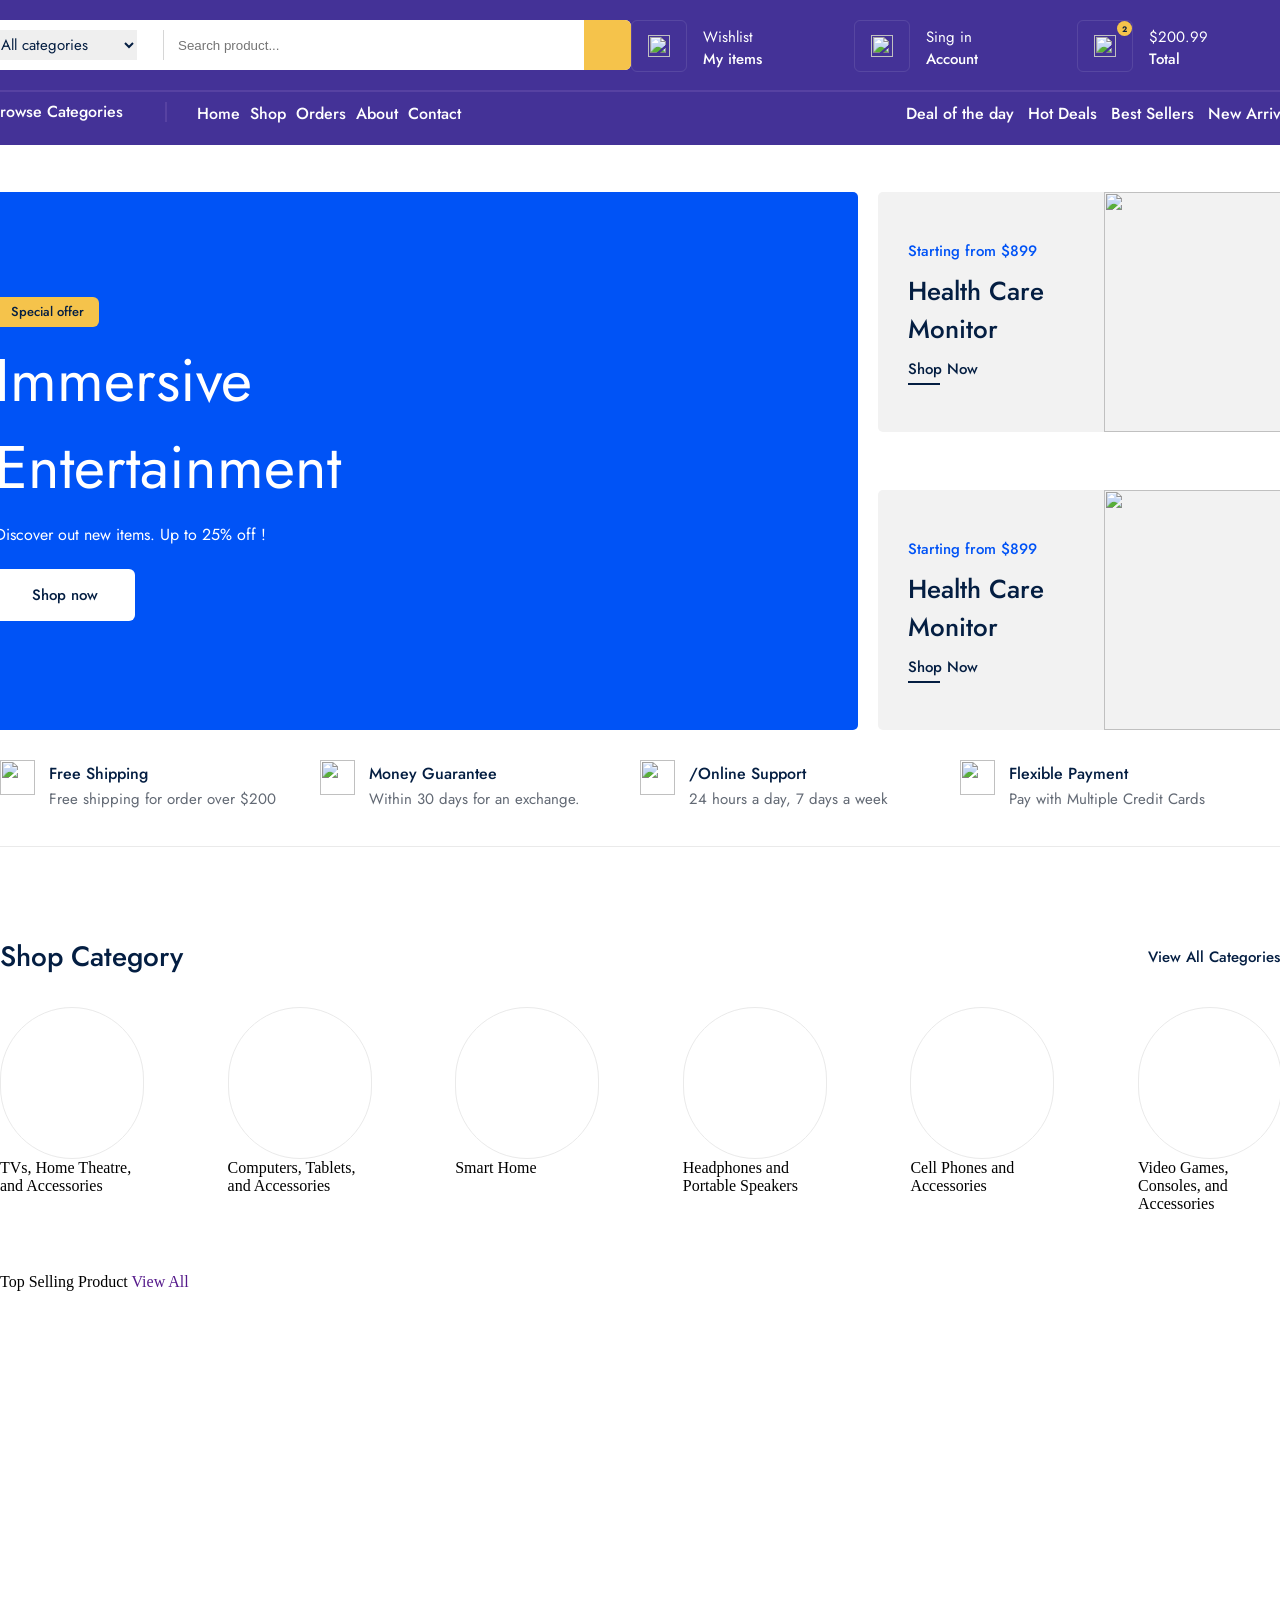
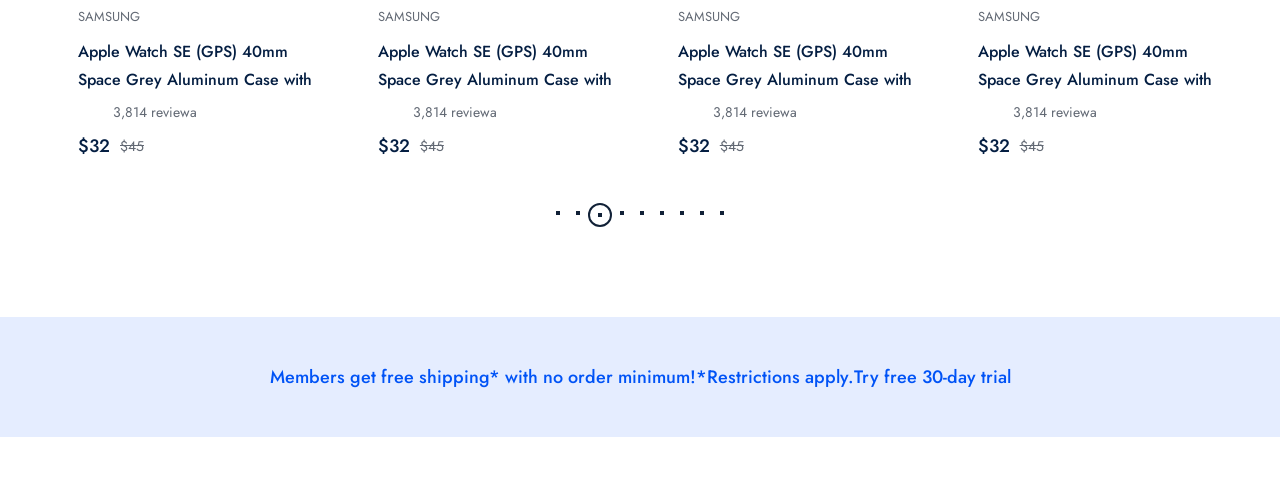
==== index.html @ d54597f8 "feat: completed adv section" ====
<!doctype html>
<html lang="en">
  <head>
    <meta charset="UTF-8" />
    <meta name="viewport" content="width=device-width, initial-scale=1.0" />
    <title>Zenmart</title>
    <link rel="preconnect" href="https://fonts.googleapis.com" />
    <link rel="preconnect" href="https://fonts.gstatic.com" crossorigin />
    <link
      href="https://fonts.googleapis.com/css2?family=Jost:ital,wght@0,100..900;1,100..900&display=swap"
      rel="stylesheet"
    />
    <link rel="stylesheet" href="./public/css/commend.css" />
    <link rel="stylesheet" href="./public/css/home.css" />
  </head>
  <body>
    <div class="navbar_frame">
      <div class="container">
        <div class="navbar_up">
          <a href="./index.html">
            <img src="./public/images/icons/logo.png" alt="" />
          </a>
          <div class="navbar_search">
            <div class="search_box">
              <div class="category_list">
                <select name="" id="">
                  <option value="all" selected>All categories</option>
                  <option value="computer">Computer</option>
                </select>
              </div>
              <input type="text" placeholder="Search product..." />
            </div>
            <div class="search_icon">
              <img src="./public/images/icons/search.svg" alt="" />
            </div>
          </div>
          <div class="nav_top_menu">
            <div class="top_menu_box">
              <div class="box_icon_box">
                <img src="./public/images/icons/heart.svg" alt="" />
              </div>
              <div class="box_info_box">
                <span>Wishlist</span>
                <strong>My items</strong>
              </div>
            </div>
          </div>
          <div class="nav_top_menu">
            <div class="top_menu_box">
              <div class="box_icon_box">
                <img src="./public/images/icons/profile.svg" alt="" />
              </div>
              <div class="box_info_box">
                <span>Sing in</span>
                <strong>Account</strong>
              </div>
            </div>
          </div>
          <div class="nav_top_menu">
            <div class="top_menu_box">
              <div class="box_icon_box">
                <div class="backet_count">2</div>
                <img src="./public/images/icons/shopping-cart.svg" alt="" />
              </div>
              <div class="box_info_box">
                <span>$200.99</span>
                <strong>Total</strong>
              </div>
            </div>
          </div>
        </div>
        <div class="navbar_down">
          <div class="navbar_down_menu_box">
            <div class="browse_box">
              <img src="./public/images/icons/browse.svg" alt="" />
              <span>Browse Categories</span>
            </div>
            <div class="navbar_route_menu">
              <a href="">Home</a>
              <a href="">Shop</a>
              <a href="">Orders</a>
              <a href="">About</a>
              <a href="">Contact</a>
            </div>

            <div class="sorting_menu">
              <span>Deal of the day</span>
              <span>Hot Deals</span>
              <span>Best Sellers</span>
              <span>New Arrivals</span>
            </div>
          </div>
        </div>
      </div>
    </div>
    <div class="home_page">
      <div class="header_frame">
        <div class="container">
          <div class="header_left">
            <div class="header_content">
              <div>Special offer</div>
              <span>Immersive Entertainment</span>
              <p>Discover out new items. Up to 25% off !</p>
              <a href="">Shop now</a>
              <img src="public/images/icons/header_img.svg" alt="" />
            </div>
          </div>
          <div class="header_right">
            <div class="header_box">
              <div class="box_left">
                <span>Starting from $899</span>
                <p>Health Care Monitor</p>
                <a href="">Shop Now</a>
                <div class="hover_border"></div>
              </div>
              <div class="box_right">
                <img src="public/images/icons/smart_watch.svg" alt="" />
              </div>
            </div>
            <div class="header_box">
              <div class="box_left">
                <span>Starting from $899</span>
                <p>Health Care Monitor</p>
                <a href="">Shop Now</a>
                <div class="hover_border"></div>
              </div>
              <div class="box_right">
                <img src="public/images/icons/smart_watch.svg" alt="" />
              </div>
            </div>
          </div>
        </div>
      </div>
      <div class="service_frame">
        <div class="container">
          <div class="service_box">
            <img src="public/images/icons/track.svg" alt="" />
            <div class="service_content">
              <span>Free Shipping</span>
              <p>Free shipping for order over $200</p>
            </div>
          </div>
          <div class="service_box">
            <img src="public/images/icons/garantue.svg" alt="" />
            <div class="service_content">
              <span>Money Guarantee</span>
              <p>Within 30 days for an exchange.</p>
            </div>
          </div>
          <div class="service_box">
            <img src="public/images/icons/headphones.svg" alt="" />
            <div class="service_content">
              <span>/Online Support</span>
              <p>24 hours a day, 7 days a week</p>
            </div>
          </div>
          <div class="service_box">
            <img src="public/images/icons/credit-card.svg" alt="" />
            <div class="service_content">
              <span>Flexible Payment</span>
              <p>Pay with Multiple Credit Cards</p>
            </div>
          </div>
        </div>
      </div>
      <div class="shop_category_frame">
        <div class="container">
          <div class="categoty_top">
            <span>Shop Category</span>
            <a href="">View All Categories</a>
          </div>
          <div class="categoty_wrapper">
            <div class="category_box">
              <div class="category_image_box">
                <img src="public/images/category/tv.png" alt="" />
              </div>
              <span>TVs, Home Theatre, and Accessories</span>
            </div>
            <div class="category_box">
              <div class="category_image_box">
                <img src="public/images/category/computer.png" alt="" />
              </div>
              <span>Computers, Tablets, and Accessories</span>
            </div>
            <div class="category_box">
              <div class="category_image_box">
                <img src="public/images/category/smart.png" alt="" />
              </div>
              <span>Smart Home</span>
            </div>
            <div class="category_box">
              <div class="category_image_box">
                <img src="public/images/category/headphone.png" alt="" />
              </div>
              <span>Headphones and Portable Speakers</span>
            </div>
            <div class="category_box">
              <div class="category_image_box">
                <img src="public/images/category/phone.png" alt="" />
              </div>
              <span>Cell Phones and Accessories</span>
            </div>
            <div class="category_box">
              <div class="category_image_box">
                <img src="public/images/category/game.png" alt="" />
              </div>
              <span>Video Games, Consoles, and Accessories</span>
            </div>
          </div>
        </div>
      </div>

      <!-- selling product frame -->

      <div class="selling_product_frame">
        <div class="container">
          <div class="category_top">
            <span>Top Selling Product </span>
            <a href="">View All</a>
          </div>
          <div class="product_wrapper">
            <div class="next_prev_box">
              <img src="./public/images/icons/next.svg" alt="" />
            </div>
            <div class="product_boxes">
              <div class="product_box">
                <a href="">
                  <div
                    class="product_image_box"
                    style="
                      background-image: url(./public/images/products/watch.png);
                      background-size: cover;
                    "
                  >
                    <div class="hover_box">
                      <button>Add to cart</button>
                    </div>
                  </div>
                </a>
                <div class="product_content_box">
                  <span class="product_title">Samsung</span>
                  <a href="">
                    <p class="product_desc">
                      Apple Watch SE (GPS) 40mm Space Grey Aluminum Case with
                    </p>
                  </a>
                  <div class="review_box">
                    <img src="./public/images/icons/review.svg" alt="" />
                    <img src="./public/images/icons/review.svg" alt="" />
                    <img src="./public/images/icons/review.svg" alt="" />
                    <img src="./public/images/icons/review.svg" alt="" />
                    <img src="./public/images/icons/review.svg" alt="" />
                    <span>3,814 reviewa</span>
                  </div>
                  <div class="price_box">
                    <strong>$32</strong>
                    <span>$45</span>
                  </div>
                </div>
              </div>
              <div class="product_box">
                <a href="">
                  <div
                    class="product_image_box"
                    style="
                      background-image: url(./public/images/products/watch.png);
                      background-size: cover;
                    "
                  >
                    <div class="hover_box">
                      <button>Add to cart</button>
                    </div>
                  </div>
                </a>
                <div class="product_content_box">
                  <span class="product_title">Samsung</span>
                  <a href="">
                    <p class="product_desc">
                      Apple Watch SE (GPS) 40mm Space Grey Aluminum Case with
                    </p>
                  </a>
                  <div class="review_box">
                    <img src="./public/images/icons/review.svg" alt="" />
                    <img src="./public/images/icons/review.svg" alt="" />
                    <img src="./public/images/icons/review.svg" alt="" />
                    <img src="./public/images/icons/review.svg" alt="" />
                    <img src="./public/images/icons/review.svg" alt="" />
                    <span>3,814 reviewa</span>
                  </div>
                  <div class="price_box">
                    <strong>$32</strong>
                    <span>$45</span>
                  </div>
                </div>
              </div>
              <div class="product_box">
                <a href="">
                  <div
                    class="product_image_box"
                    style="
                      background-image: url(./public/images/products/watch.png);
                      background-size: cover;
                    "
                  >
                    <div class="hover_box">
                      <button>Add to cart</button>
                    </div>
                  </div>
                </a>
                <div class="product_content_box">
                  <span class="product_title">Samsung</span>
                  <a href="">
                    <p class="product_desc">
                      Apple Watch SE (GPS) 40mm Space Grey Aluminum Case with
                    </p>
                  </a>
                  <div class="review_box">
                    <img src="./public/images/icons/review.svg" alt="" />
                    <img src="./public/images/icons/review.svg" alt="" />
                    <img src="./public/images/icons/review.svg" alt="" />
                    <img src="./public/images/icons/review.svg" alt="" />
                    <img src="./public/images/icons/review.svg" alt="" />
                    <span>3,814 reviewa</span>
                  </div>
                  <div class="price_box">
                    <strong>$32</strong>
                    <span>$45</span>
                  </div>
                </div>
              </div>
              <div class="product_box">
                <a href="">
                  <div
                    class="product_image_box"
                    style="
                      background-image: url(./public/images/products/watch.png);
                      background-size: cover;
                    "
                  >
                    <div class="hover_box">
                      <button>Add to cart</button>
                    </div>
                  </div>
                </a>
                <div class="product_content_box">
                  <span class="product_title">Samsung</span>
                  <a href="">
                    <p class="product_desc">
                      Apple Watch SE (GPS) 40mm Space Grey Aluminum Case with
                    </p>
                  </a>
                  <div class="review_box">
                    <img src="./public/images/icons/review.svg" alt="" />
                    <img src="./public/images/icons/review.svg" alt="" />
                    <img src="./public/images/icons/review.svg" alt="" />
                    <img src="./public/images/icons/review.svg" alt="" />
                    <img src="./public/images/icons/review.svg" alt="" />
                    <span>3,814 reviewa</span>
                  </div>
                  <div class="price_box">
                    <strong>$32</strong>
                    <span>$45</span>
                  </div>
                </div>
              </div>
              <div class="next_prev_box">
                <img
                  src="./public/images/icons/next.svg"
                  style="transform: scaleX(-1)"
                  alt=""
                />
              </div>
            </div>
          </div>
          <div class="pagination_box">
            <div class="pagination_main">
              <img src="./public/images/icons/arrow-prev_next.svg" alt="" />
              <div class="pagination_dot">
                <div class="dot">
                  <div></div>
                </div>
                <div class="dot">
                  <div></div>
                </div>
                <div class="dot active">
                  <div></div>
                </div>
                <div class="dot">
                  <div></div>
                </div>
                <div class="dot">
                  <div></div>
                </div>
                <div class="dot">
                  <div></div>
                </div>
                <div class="dot">
                  <div></div>
                </div>
                <div class="dot">
                  <div></div>
                </div>
                <div class="dot">
                  <div></div>
                </div>
              </div>
              <img
                src="./public/images/icons/arrow-prev_next.svg"
                style="transform: scaleX(-1)"
                alt=""
              />
            </div>
          </div>
        </div>
      </div>
      <div class="adv_frame">
        Members get free shipping* with no order minimum!*Restrictions apply.Try
        free 30-day trial
      </div>
    </div>
  </body>
</html>
---- public/css/commend.css ----
html,
body {
  margin: 0;
  padding: 0;
}

a {
  text-decoration: none;
}

p {
  margin: 0;
}

.container {
  position: relative;
  width: 1320px;
  height: auto;
  display: flex;
}

/* Navbar uchun css */

.navbar_frame {
  position: relative;
  display: flex;
  flex-direction: row;
  justify-content: center;
  width: 100%;
  height: 145px;
  background-color: rgba(68, 50, 151, 1);
  cursor: pointer;
}

.navbar_frame .container {
  /* position: relative; */
  padding: 20px 0 14px;
  /* width: 1320px;
  height: auto; */
  flex-direction: column;
}

.navbar_frame .container .navbar_up {
  width: 100%;
  height: 50px;
  display: flex;
  flex-direction: row;
  justify-content: space-between;
}

.navbar_frame .navbar_up .navbar_search {
  width: 651px;
  height: 50px;

  display: flex;
  flex-direction: row;

  border-radius: 6px;
  background: rgba(255, 255, 255, 1);
}

.navbar_frame .navbar_search .search_box {
  padding: 10px 17px;
  display: flex;
  flex-direction: row;
  align-items: center;
}

.navbar_frame .search_box .category_list {
  width: 166px;
  height: 30px;

  border-right: 1px solid rgba(214, 214, 214, 1);
}

.navbar_frame .category_list select {
  width: 140px;
  height: 30px;

  border: none;
  outline: none;

  color: rgba(4, 30, 66, 1);

  font-family: Jost;
  font-style: Regular;
  font-size: 15px;
  font-weight: 400;
  line-height: 22px;
  letter-spacing: 0%;
}

.navbar_frame .search_box input {
  margin-left: 12px;
  width: 387px;
  height: 22px;

  border: none;
  outline: none;
}

.navbar_frame .search_icon {
  width: 50px;
  height: 50px;

  display: flex;
  justify-content: center;
  align-items: center;

  border-radius: 0px 6px 6px 0px;
  background: rgba(245, 195, 75, 1);
}

.navbar_frame .navbar_up .nav_top_menu {
  width: 416px;
  height: 50px;

  display: flex;
  flex-direction: row;
  justify-content: space-between;
}

.navbar_frame .nav_top_menu .top_menu_box {
  display: flex;
  flex-direction: row;
}

.navbar_frame .top_menu_box .box_icon_box {
  position: relative;
  width: 54px;
  height: 50px;

  display: flex;
  justify-content: center;
  align-items: center;

  border: 1px solid rgba(255, 255, 255, 0.1);
  border-radius: 6px;
}

.navbar_frame .box_icon_box img {
  width: 22px;
  height: 22px;
}

.navbar_frame .top_menu_box .box_info_box {
  margin-left: 16px;
  display: flex;
  flex-direction: column;
  justify-content: flex-end;
}

.navbar_frame .box_info_box span {
  color: rgba(255, 255, 255, 1);

  font-family: Jost;
  font-style: Regular;
  font-size: 15px;
  font-weight: 400;
  line-height: 22px;
  letter-spacing: 0%;
  text-align: left;
}

.navbar_frame .box_info_box strong {
  color: rgba(255, 255, 255, 1);

  font-family: Jost;
  font-style: Regular;
  font-size: 15px;
  font-weight: 500;
  line-height: 22px;
  letter-spacing: 0%;
  text-align: left;
}

.navbar_frame .box_icon_box .backet_count {
  position: absolute;
  top: 0;
  right: 0;

  width: 15px;
  height: 15px;

  display: flex;
  justify-content: center;
  align-items: center;
  border-radius: 50%;
  background: rgba(245, 195, 75, 1);

  color: rgba(11, 30, 64, 1);

  font-family: Jost;
  font-style: Bold;
  font-size: 8px;
  font-weight: 700;
  line-height: 10px;
  letter-spacing: 0%;
  text-align: left;
}

.navbar_frame .container .navbar_down {
  border-top: 2px solid #5742a2;
  margin-top: 20px;
}

.navbar_frame .navbar_down .navbar_down_menu_box {
  margin-top: 10px;
  height: 20px;

  display: flex;
  flex-direction: row;
  justify-content: space-between;
}

.navbar_frame .navbar_down .browse_box {
  width: 185px;
  display: flex;
  flex-direction: row;
  align-items: center;

  border-right: solid 2px #5742a2;
}

.navbar_frame .browse img {
  width: 20px;
  height: 18px;
}

.navbar_frame .browse_box span {
  margin-left: 10px;

  color: rgba(255, 255, 255, 1);

  font-family: Jost;
  font-style: Medium;
  font-size: 16px;
  font-weight: 500;
  line-height: 28px;
  letter-spacing: 0%;
  text-align: left;
}

.navbar_frame .navbar_down_menu_box .navbar_route_menu {
  width: 670px;
  display: flex;
  flex-direction: row;
}

.navbar_frame .navbar_route_menu a {
  margin-right: 10px;
  font-family: Jost;
  font-style: Medium;
  font-size: 16px;
  font-weight: 500;

  text-align: left;
  color: white;
}

.navbar_frame .navbar_route_menu a:hover {
  color: #f5c34b;
}

.navbar_frame .sorting_menu span {
  margin-left: 10px;
  color: rgba(255, 255, 255, 1);

  font-family: Jost;
  font-style: Medium;
  font-size: 16px;
  font-weight: 500;
}
---- public/css/home.css ----
.home_page {
  display: flex;
  flex-direction: column;
  padding-bottom: 60px;
}

/* PAGINATION PART */

.container .pagination_box {
  margin-top: 30px;
  width: 100%;
  height: auto;

  display: flex;
  flex-direction: row;
  justify-content: center;
}

.container .pagination_box .pagination_main {
  width: auto;
  height: 24px;

  display: flex;
  flex-direction: row;
  align-items: center;
}
.container .pagination_main .pagination_dot {
  margin: 0 20px;
  display: flex;
  flex-direction: row;
}

.pagination_main img {
  cursor: pointer;
}

.container .pagination_dot .dot {
  width: 20px;
  height: 20px;

  display: flex;
  align-items: center;
  justify-content: center;
  border-radius: 50%;
}

.container .pagination_dot .dot.active {
  border: 2px solid rgba(17, 33, 55, 1);
}

.container .pagination_dot .dot div {
  width: 4px;
  height: 4px;

  background: rgba(17, 33, 55, 1);
}

.container .categoty_top {
  width: 100%;
  height: auto;

  display: flex;
  flex-direction: row;
  justify-content: space-between;
  align-items: center;
}

.container .categoty_top span {
  color: rgba(4, 30, 66, 1);

  font-family: Jost;
  font-style: Medium;
  font-size: 28px;
  font-weight: 500;
  line-height: 40px;
  text-transform: capitalize;
}

.container .categoty_top a {
  color: rgba(4, 30, 66, 1);

  font-family: Jost;
  font-style: Medium;
  font-size: 15px;
  font-weight: 500;
  line-height: 22px;
  text-transform: capitalize;
}

.container .categoty_top a:hover {
  border-bottom: 1px solid black;
}

.header_frame {
  position: relative;
  margin-top: 47px;
  width: 100%;
  height: auto;

  display: flex;
  justify-content: center;
}
.header_frame .container {
  display: flex;
  flex-direction: row;
}

.header_frame .container .header_left {
  position: relative;
  width: 875px;
  height: 508px;
  padding: 15px;

  border-radius: 5px;

  background-color: #0053f6;
  background-image: url("../images/icons/header_bg.svg");
}

.header_frame .header_left .header_content {
  margin-top: 90px;
  display: flex;
  flex-direction: column;
}

.header_frame .header_content div {
  width: 104px;
  height: 30px;
  display: flex;
  justify-content: center;
  align-items: center;

  background: #f5c34b;
  border-radius: 6px;

  color: rgba(4, 30, 66, 1);
  font-family: Jost;
  font-style: normal;
  font-size: 13px;
  font-weight: 500;
  line-height: 22px;
}

.header_frame .header_content span {
  margin-top: 10px;
  width: 428px;

  color: rgba(255, 255, 255, 1);
  font-family: Jost;
  font-style: normal;
  font-size: 60px;
  font-weight: 400;
  line-height: 87px;
}

.header_frame .header_content p {
  margin-top: 10px;

  color: rgba(255, 255, 255, 1);

  font-family: Jost;
  font-style: normal;
  font-size: 16px;
  font-weight: 400;
  line-height: 28px;
}

.header_frame .header_content a {
  margin-top: 20px;
  width: 140px;
  height: 52px;

  display: flex;
  justify-content: center;
  align-items: center;

  border-radius: 6px;
  background: rgba(255, 255, 255, 1);

  color: rgba(4, 30, 66, 1);

  font-family: Jost;
  font-style: Medium;
  font-size: 15px;
  font-weight: 500;
  line-height: 22px;
}

.header_frame .header_content img {
  position: absolute;
  right: 10px;
}

.header_frame .container .header_right {
  position: relative;
  margin-left: 20px;
  display: flex;
  flex-direction: column;
  justify-content: space-between;
}

.header_frame .header_right .header_box {
  width: 422px;
  height: 240px;

  border-radius: 5px;

  display: flex;
  flex-direction: row;
  background: #f2f2f2;
}

.header_frame .header_right .box_left {
  margin-left: 30px;
  width: 50%;

  display: flex;
  flex-direction: column;
  justify-content: center;
}
.header_frame .box_left span {
  color: rgba(0, 83, 246, 1);

  font-family: Jost;
  font-style: Medium;
  font-size: 15px;
  font-weight: 500;
  line-height: 22px;
}
.header_frame .box_left p {
  margin: 10px 0;
  color: rgba(4, 30, 66, 1);

  font-family: Jost;
  font-style: Medium;
  font-size: 26px;
  font-weight: 500;
  line-height: 38px;
}

.header_frame .box_left a {
  color: rgba(4, 30, 66, 1);

  font-family: Jost;
  font-style: Medium;
  font-size: 15px;
  font-weight: 500;
  line-height: 22px;
}

.header_frame .box_left .hover_border {
  width: 32px;
  height: 2px;
  margin-top: 3px;
  background: #041e42;
}
.header_frame .header_box .box_right {
  width: 50%;
}

.header_frame .box_right img {
  width: 100%;
  height: 100%;
}
/* Service frame */
.home_page .service_frame {
  position: relative;
  margin-top: 30px;
  width: 100%;
  height: auto;

  display: flex;
  justify-content: center;
}

.service_frame .container {
  flex-direction: row;
}

.service_frame .container .service_box {
  width: 25%;
  height: 86px;

  display: flex;
  flex-direction: row;

  border-bottom: 1px solid #eaeaea;
}

.service_frame .service_box img {
  width: 35px;
  height: 35px;
}

.service_frame .service_box .service_content {
  margin-left: 14px;
  display: flex;
  flex-direction: column;
}
.service_frame .service_content span {
  color: rgba(4, 30, 66, 1);

  font-family: Jost;
  font-style: Medium;
  font-size: 16px;
  font-weight: 500;
  line-height: 28px;
}
.service_frame .service_content p {
  color: rgba(98, 105, 116, 1);

  font-family: Jost;
  font-style: Regular;
  font-size: 15px;
  font-weight: 400;
  line-height: 22px;
}

/* shop category */
.shop_category_frame {
  position: relative;
  margin-top: 90px;
  width: 100%;
  height: auto;

  display: flex;
  justify-content: center;
}

.shop_category_frame .container {
  flex-direction: column;
}

.shop_category_frame .container .categoty_wrapper {
  margin-top: 30px;
  width: 100%;
  height: auto;

  display: flex;
  flex-direction: row;
  justify-content: space-between;
}

.shop_category_frame .categoty_wrapper .category_box {
  width: 142px;
  height: auto;

  display: flex;
  flex-direction: column;
  cursor: pointer;
}

.shop_category_frame .category_box .category_image_box {
  width: 100%;
  height: 150px;

  display: flex;
  align-items: center;
  justify-content: center;

  border: 1px solid rgba(234, 234, 234, 1);
  border-radius: 150px;
}

.shop_category_frame .category_box .span {
  margin-top: 15px;
  color: rgba(4, 30, 66, 1);

  font-family: Jost;
  font-style: Medium;
  font-size: 16px;
  font-weight: 500;
  line-height: 28px;
  text-align: center;
}
/* SELLING PRODUCT */

.selling_product_frame {
  position: relative;
  margin-top: 60px;
  width: 100%;
  height: auto;

  display: flex;
  flex-direction: row;
  justify-content: center;
}

.selling_product_frame .container {
  flex-direction: column;
}

.selling_product_frame .container .product_wrapper {
  position: relative;
  margin-top: 30px;
  width: 100%;
  height: auto;

  display: flex;
  justify-content: space-between;
  flex-direction: row;
}

.selling_product_frame .product_wrapper .next_prev_box {
  width: 25px;
}

.selling_product_frame .next_prev_box img {
  position: absolute;
  top: 50%;
  cursor: pointer;
}

.selling_product_frame .product_wrapper .product_boxes {
  position: relative;
  width: 1224px;
  height: 452px;

  display: flex;
  flex-direction: row;
}

.selling_product_frame .product_boxes .product_box {
  width: 306px;
  height: 100%;

  display: flex;
  flex-direction: column;
  cursor: pointer;
}

.selling_product_frame .product_box .product_image_box {
  width: 100%;
  height: 280px;
}

.selling_product_frame .product_image_box .hover_box {
  display: none;
  width: 100%;
  height: 100%;

  flex-direction: column;
  justify-content: flex-end;
  align-items: center;
}

.selling_product_frame .hover_box button {
  width: 260px;
  height: 50px;
  margin-bottom: 10px;

  display: flex;
  align-items: center;
  justify-content: center;
  border: none;
  outline: none;
  border-radius: 6px;
  box-shadow: 0px 5px 20px 0px rgba(0, 83, 246, 0.1);
  background: rgba(0, 83, 246, 1);

  color: rgba(255, 255, 255, 1);
  font-family: Jost;
  font-style: Medium;
  font-size: 15px;
  font-weight: 500;
  line-height: 22px;
}

.selling_product_frame .product_image_box:hover .hover_box {
  display: flex;
}

.selling_product_frame .product_box .product_content_box {
  padding: 5px 22px;
  width: 100%;
  height: auto;
  box-sizing: border-box;
}

.selling_product_frame .product_content_box .product_title {
  color: rgba(98, 105, 116, 1);
  font-family: Jost;
  font-style: Regular;
  font-size: 13px;
  font-weight: 400;
  line-height: 22px;
  letter-spacing: 0%;
  text-transform: uppercase;
}

.selling_product_frame .product_content_box .product_desc {
  margin-top: 10px;
  height: 56px;
  color: rgba(4, 30, 66, 1);
  font-family: Jost;
  font-style: Medium;
  font-size: 16px;
  font-weight: 500;
  line-height: 28px;
  overflow: hidden;
}

.selling_product_frame .product_content_box .review_box {
  margin-top: 7px;
  display: flex;
  flex-direction: row;
  align-items: center;
}

.selling_product_frame .review_box img {
  margin-right: 5px;
}
.selling_product_frame .review_box span {
  margin-left: 10px;
  color: rgba(98, 105, 116, 1);
  font-family: Jost;
  font-style: Regular;
  font-size: 14px;
  font-weight: 400;
  line-height: 22px;
}

.selling_product_frame .product_content_box .price_box {
  margin-top: 10px;
  display: flex;
  flex-direction: row;
  align-items: center;
}
.selling_product_frame .price_box strong {
  color: rgba(4, 30, 66, 1);
  font-family: Jost;
  font-style: Medium;
  font-size: 18px;
  font-weight: 500;
  line-height: 26px;
}

.selling_product_frame .price_box span {
  margin-left: 10px;
  color: rgba(98, 105, 116, 1);
  font-family: Jost;
  font-style: Regular;
  font-size: 14px;
  font-weight: 400;
  line-height: 22px;

  text-decoration-line: line-through;
}

.home_page .adv_frame {
  margin-top: 90px;
  width: 100%;
  height: 120px;

  display: flex;
  align-items: center;
  justify-content: center;

  background-color: #e5edff;
  color: rgba(0, 83, 246, 1);
  font-family: Jost;
  font-style: Medium;
  font-size: 18px;
  font-weight: 500;
  line-height: 26px;
}
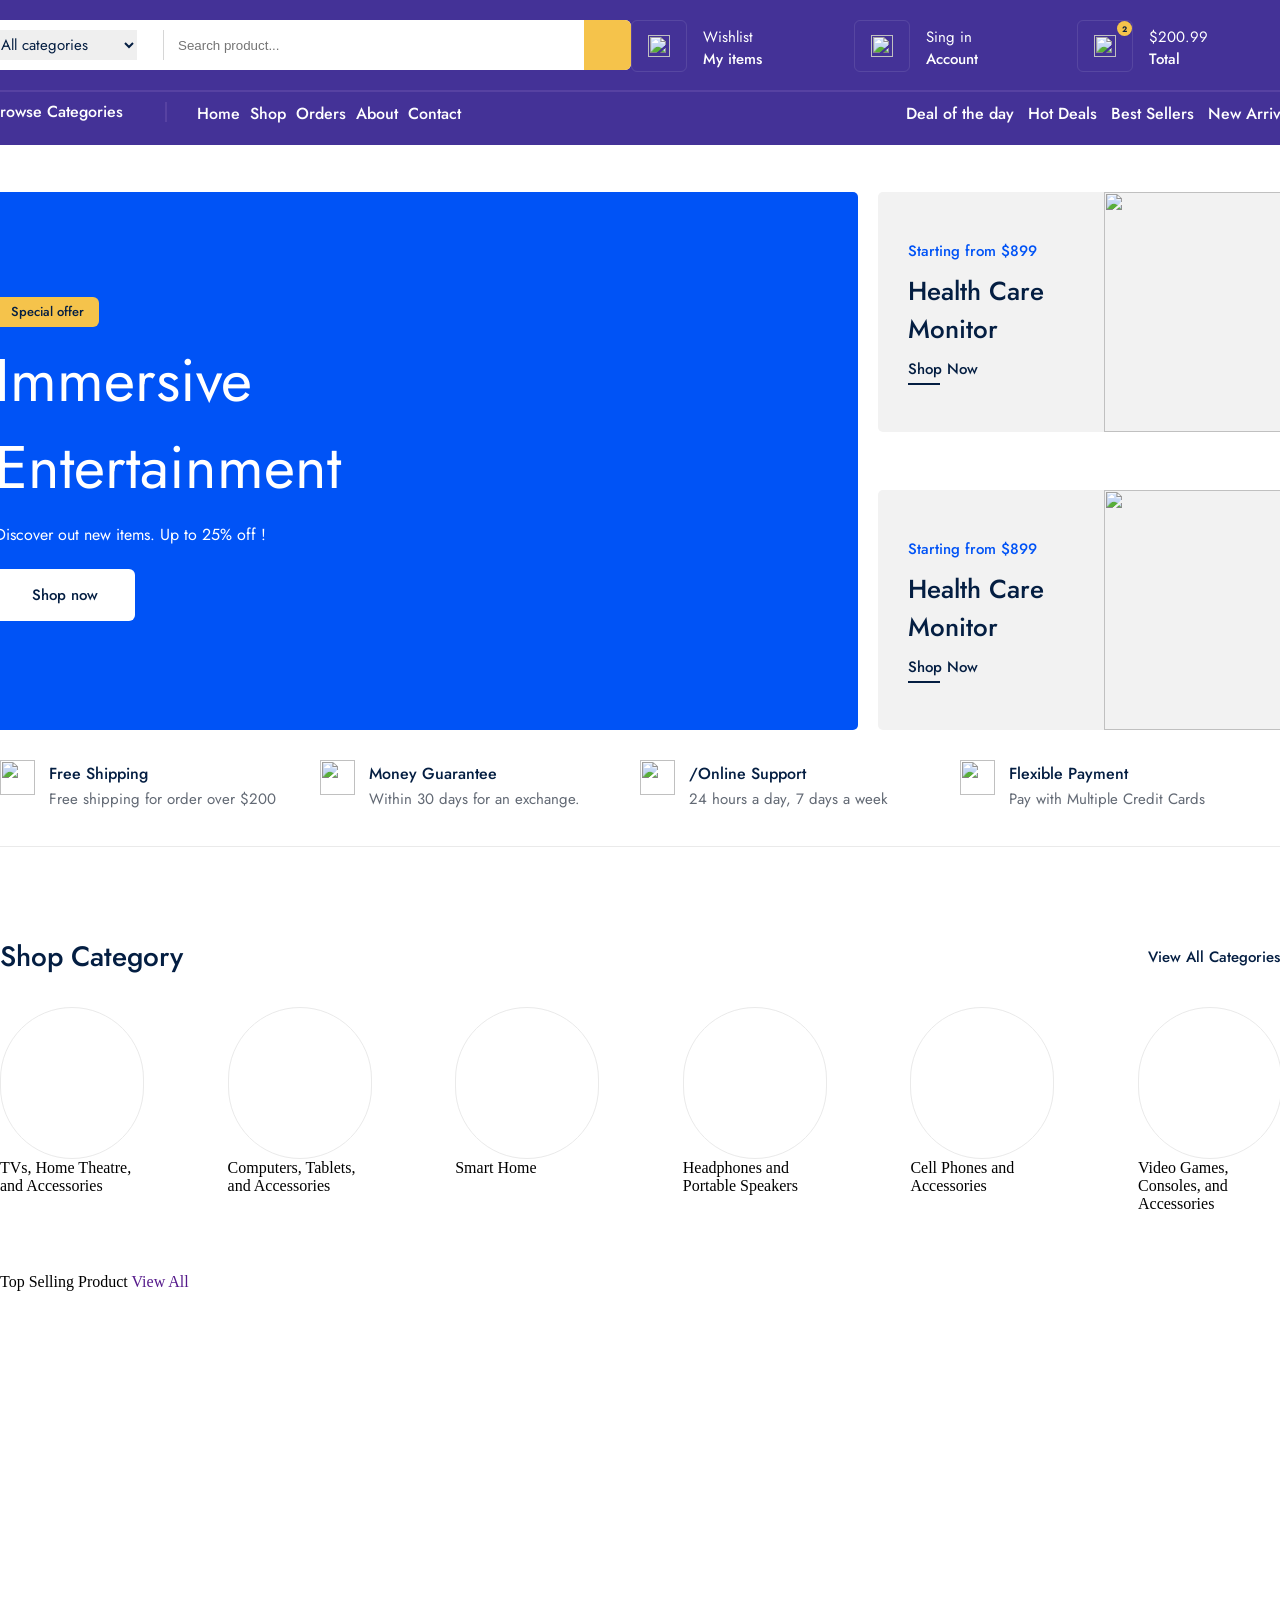
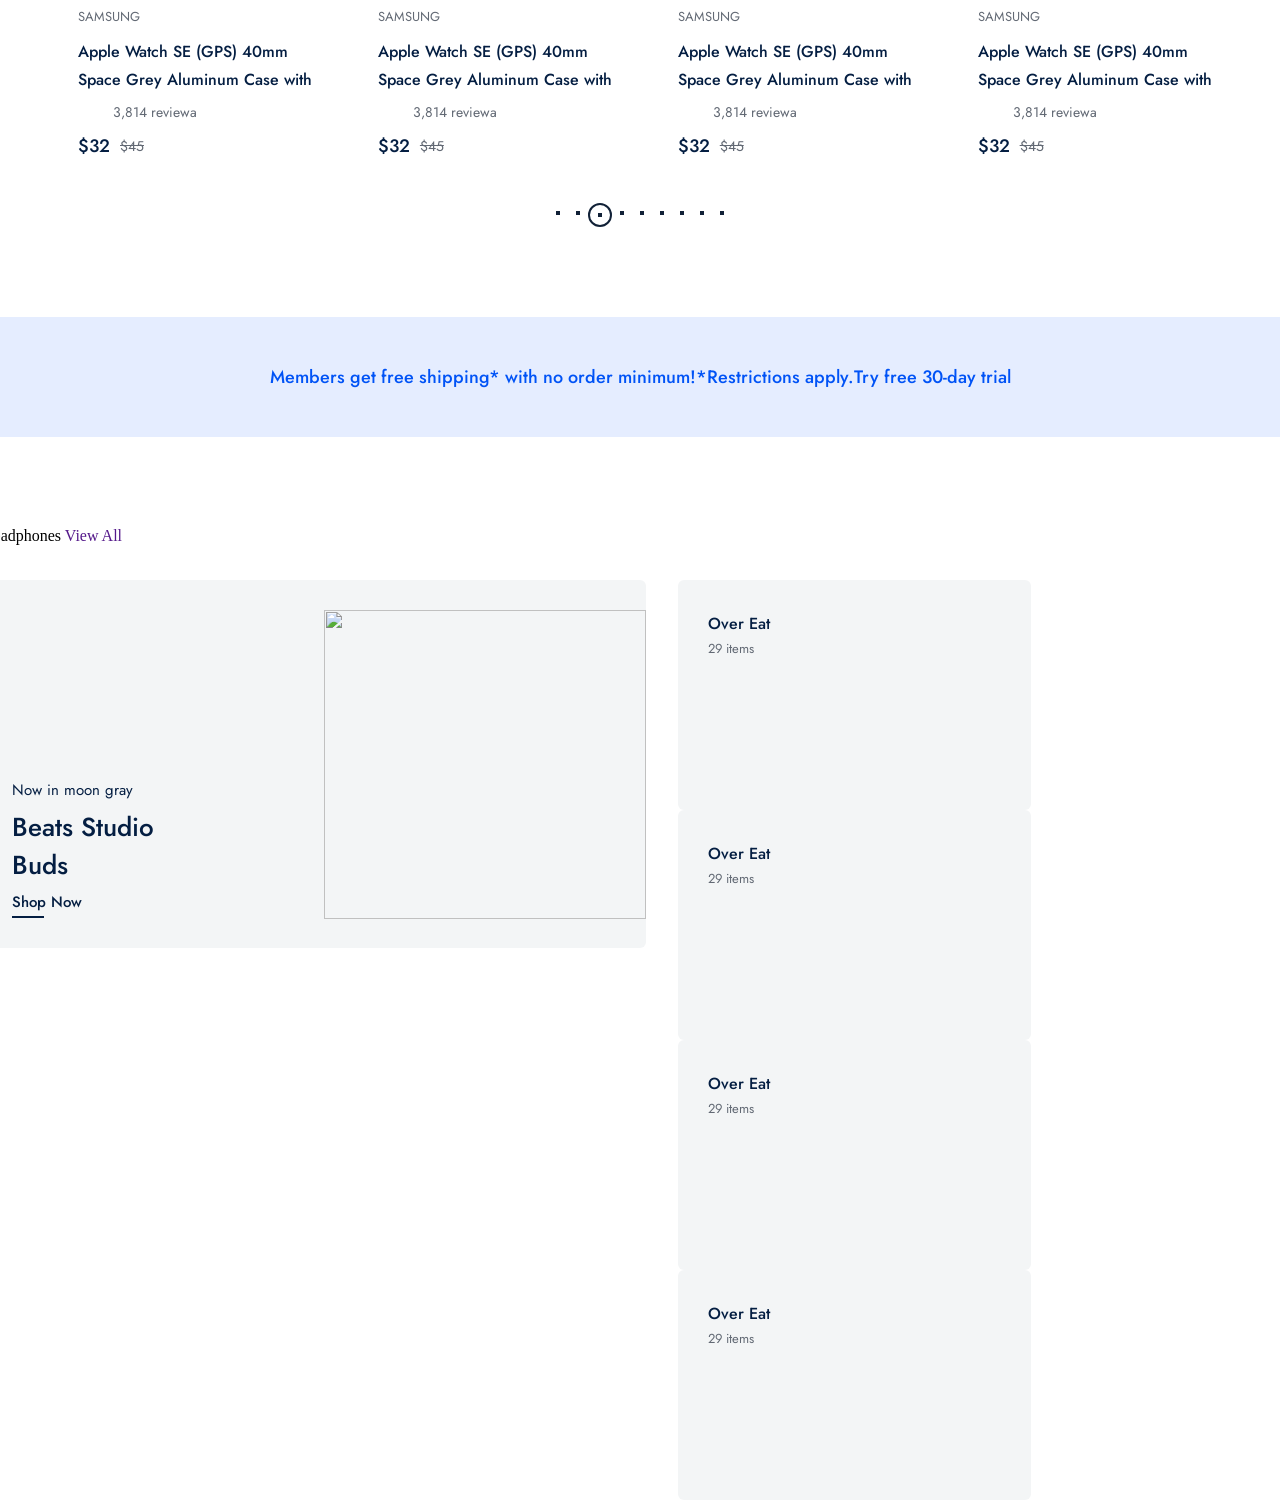
==== commit 14d02af9: "feat: comleted spec product section view" ====
--- a/index.html
+++ b/index.html
@@ -417,6 +417,55 @@
         Members get free shipping* with no order minimum!*Restrictions apply.Try
         free 30-day trial
       </div>
+      <div class="spec_product_frame">
+        <div class="container">
+          <div class="category_top">
+            <span>Headphones </span>
+            <a href="">View All</a>
+          </div>
+          <div class="spec_product_wrapper">
+            <div class="big_product_box">
+              <div class="big_product_content">
+                <span>Now in moon gray</span>
+                <p>Beats Studio Buds</p>
+                <a href="">Shop Now </a>
+                <div class="hover_border"></div>
+              </div>
+              <img src="./public/images/products/headphone_big.png" alt="" />
+            </div>
+            <div class="small_product_wrapper">
+              <div class="small_product_box">
+                <div class="small_product_content">
+                  <strong>Over Eat</strong>
+                  <span> 29 items</span>
+                </div>
+                <img src="./public/images/products/sony_headphone.png" alt="" />
+              </div>
+              <div class="small_product_box">
+                <div class="small_product_content">
+                  <strong>Over Eat</strong>
+                  <span> 29 items</span>
+                </div>
+                <img src="./public/images/products/sony_headphone.png" alt="" />
+              </div>
+              <div class="small_product_box">
+                <div class="small_product_content">
+                  <strong>Over Eat</strong>
+                  <span> 29 items</span>
+                </div>
+                <img src="./public/images/products/sony_headphone.png" alt="" />
+              </div>
+              <div class="small_product_box">
+                <div class="small_product_content">
+                  <strong>Over Eat</strong>
+                  <span> 29 items</span>
+                </div>
+                <img src="./public/images/products/sony_headphone.png" alt="" />
+              </div>
+            </div>
+          </div>
+        </div>
+      </div>
     </div>
   </body>
 </html>
--- a/public/css/home.css
+++ b/public/css/home.css
@@ -248,7 +248,7 @@
   line-height: 22px;
 }
 
-.header_frame .box_left .hover_border {
+.container .hover_border {
   width: 32px;
   height: 2px;
   margin-top: 3px;
@@ -564,3 +564,148 @@
   font-weight: 500;
   line-height: 26px;
 }
+
+/* spec product*/
+
+.home_page .spec_product_frame {
+  position: relative;
+  margin-top: 90px;
+  width: 100%;
+  height: auto;
+
+  display: flex;
+  flex-direction: row;
+  justify-content: center;
+}
+
+.spec_product_frame .container {
+  flex-direction: column;
+}
+
+.container .spec_product_wrapper {
+  margin-top: 35px;
+  position: relative;
+  width: 100%;
+  height: auto;
+
+  display: flex;
+  flex-direction: row;
+}
+
+.spec_product_wrapper .big_product_box {
+  position: relative;
+  width: 664px;
+  height: 368px;
+  padding: 30px;
+
+  display: flex;
+  flex-direction: row;
+
+  box-sizing: border-box;
+  border-radius: 6px;
+  background: rgba(243, 245, 246, 1);
+}
+
+.big_product_box .big_product_content {
+  width: 160px;
+
+  display: flex;
+  flex-direction: column;
+  justify-content: flex-end;
+}
+
+.big_product_content span {
+  color: rgba(4, 30, 66, 1);
+  font-family: Jost;
+  font-style: Regular;
+  font-size: 15px;
+  font-weight: 400;
+  line-height: 22px;
+  letter-spacing: 0%;
+  text-align: left;
+}
+.big_product_content p {
+  margin: 7px 0;
+  color: rgba(4, 30, 66, 1);
+  font-family: Jost;
+  font-style: Medium;
+  font-size: 26px;
+  font-weight: 500;
+  line-height: 38px;
+  letter-spacing: 0%;
+  text-align: left;
+}
+
+.big_product_content a {
+  color: rgba(4, 30, 66, 1);
+  font-family: Jost;
+  font-style: Medium;
+  font-size: 15px;
+  font-weight: 500;
+  line-height: 22px;
+  letter-spacing: 0%;
+}
+
+.big_product_box img {
+  position: absolute;
+  width: 322px;
+  height: 309px;
+  right: 0;
+}
+
+.spec_product_wrapper .small_product_wrapper {
+  margin-left: 32px;
+  width: 620px;
+  height: 368px;
+
+  display: flex;
+  flex-direction: row;
+  flex-wrap: wrap;
+}
+
+.small_product_wrapper .small_product_box {
+  position: relative;
+  padding: 30px;
+  width: 293px;
+  height: 170px;
+
+  display: flex;
+  flex-direction: row;
+
+  border-radius: 6px;
+  background: rgba(243, 245, 246, 1);
+}
+
+.small_product_box:nth-child(odd) {
+  margin-right: 30px;
+}
+
+.small_product_box .small_product_content {
+  /* position: relative; */
+  display: flex;
+  flex-direction: column;
+}
+
+.small_product_content strong {
+  color: rgba(4, 30, 66, 1);
+  font-family: Jost;
+  font-style: normal;
+  font-size: 16px;
+  font-weight: 500;
+  line-height: 28px;
+}
+
+.small_product_content span {
+  color: rgba(98, 105, 116, 1);
+  font-family: Jost;
+  font-style: normal;
+  font-size: 13px;
+  font-weight: 400;
+  line-height: 22px;
+}
+
+.small_product_box img {
+  position: absolute;
+  right: 30px;
+  top: 40px;
+}
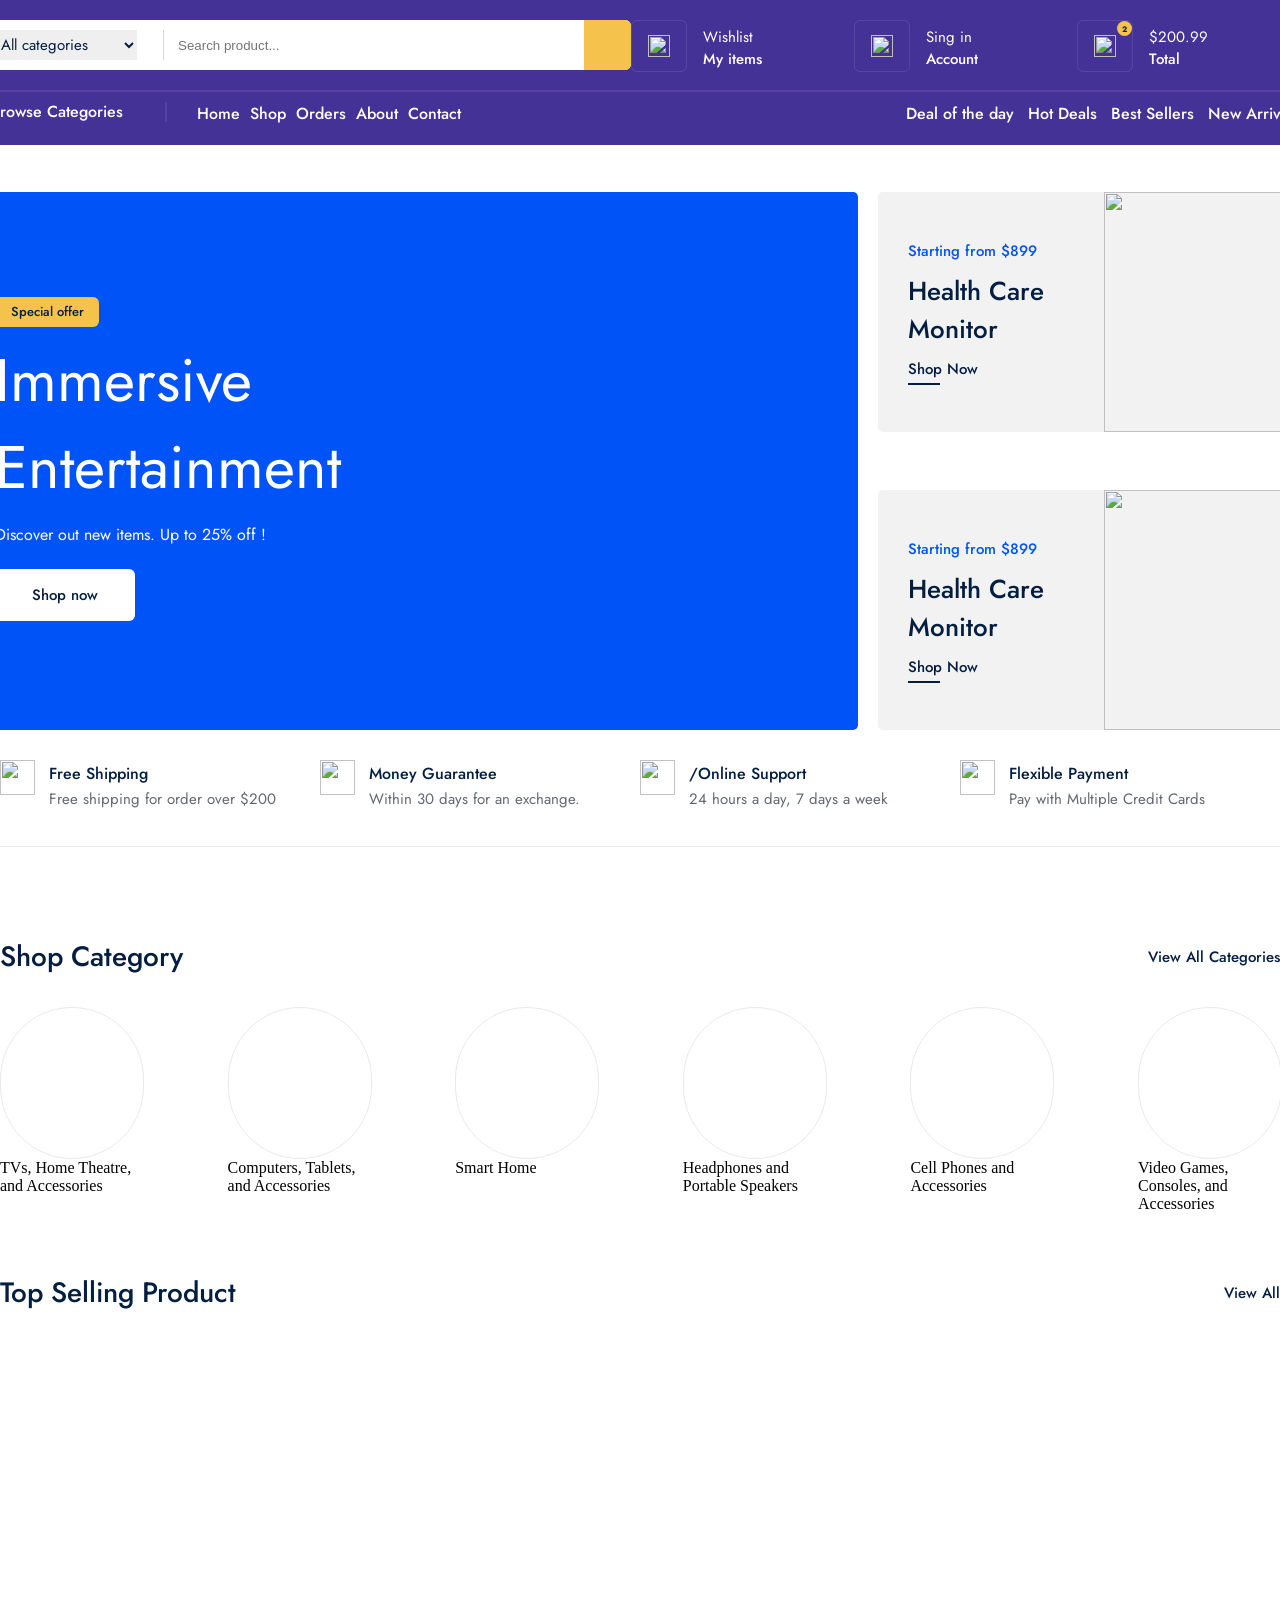
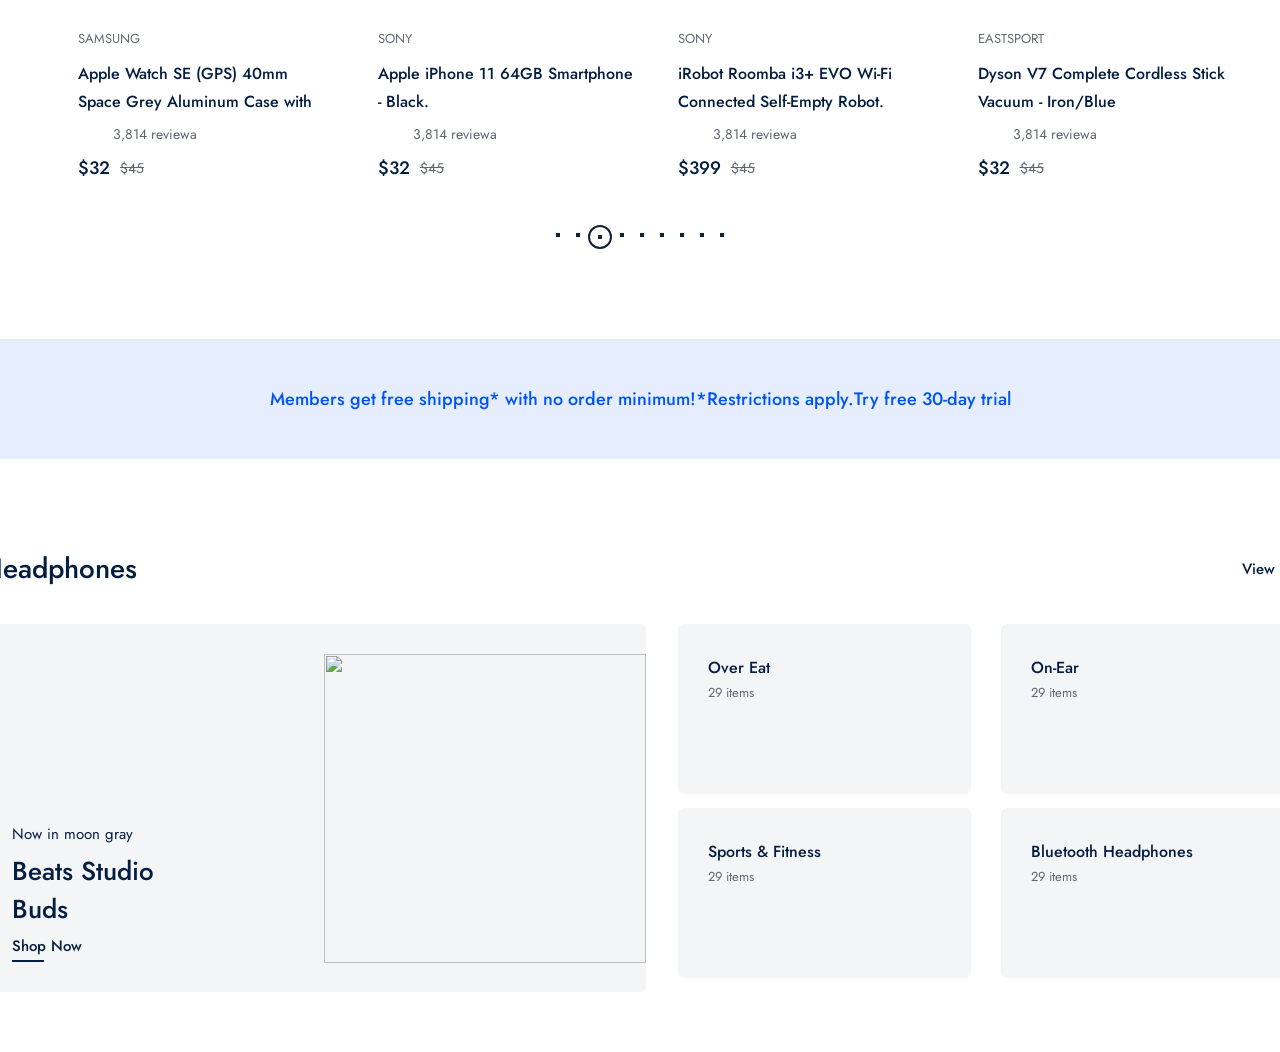
==== commit 9e82c58f: "fix: fixed special publish (failed task 06-98)" ====
--- a/index.html
+++ b/index.html
@@ -214,7 +214,7 @@
 
       <div class="selling_product_frame">
         <div class="container">
-          <div class="category_top">
+          <div class="categoty_top">
             <span>Top Selling Product </span>
             <a href="">View All</a>
           </div>
@@ -263,7 +263,7 @@
                   <div
                     class="product_image_box"
                     style="
-                      background-image: url(./public/images/products/watch.png);
+                      background-image: url(./public/images/products/phone.png);
                       background-size: cover;
                     "
                   >
@@ -273,10 +273,10 @@
                   </div>
                 </a>
                 <div class="product_content_box">
-                  <span class="product_title">Samsung</span>
+                  <span class="product_title">SONY</span>
                   <a href="">
                     <p class="product_desc">
-                      Apple Watch SE (GPS) 40mm Space Grey Aluminum Case with
+                      Apple iPhone 11 64GB Smartphone - Black.
                     </p>
                   </a>
                   <div class="review_box">
@@ -298,7 +298,7 @@
                   <div
                     class="product_image_box"
                     style="
-                      background-image: url(./public/images/products/watch.png);
+                      background-image: url(./public/images/products/iRobot.png);
                       background-size: cover;
                     "
                   >
@@ -308,10 +308,10 @@
                   </div>
                 </a>
                 <div class="product_content_box">
-                  <span class="product_title">Samsung</span>
+                  <span class="product_title">sony</span>
                   <a href="">
                     <p class="product_desc">
-                      Apple Watch SE (GPS) 40mm Space Grey Aluminum Case with
+                      iRobot Roomba i3+ EVO Wi-Fi Connected Self-Empty Robot.
                     </p>
                   </a>
                   <div class="review_box">
@@ -323,7 +323,7 @@
                     <span>3,814 reviewa</span>
                   </div>
                   <div class="price_box">
-                    <strong>$32</strong>
+                    <strong>$399</strong>
                     <span>$45</span>
                   </div>
                 </div>
@@ -333,7 +333,7 @@
                   <div
                     class="product_image_box"
                     style="
-                      background-image: url(./public/images/products/watch.png);
+                      background-image: url(./public/images/products/dyson.png);
                       background-size: cover;
                     "
                   >
@@ -343,10 +343,10 @@
                   </div>
                 </a>
                 <div class="product_content_box">
-                  <span class="product_title">Samsung</span>
+                  <span class="product_title">Eastsport</span>
                   <a href="">
                     <p class="product_desc">
-                      Apple Watch SE (GPS) 40mm Space Grey Aluminum Case with
+                      Dyson V7 Complete Cordless Stick Vacuum - Iron/Blue
                     </p>
                   </a>
                   <div class="review_box">
@@ -419,7 +419,7 @@
       </div>
       <div class="spec_product_frame">
         <div class="container">
-          <div class="category_top">
+          <div class="categoty_top">
             <span>Headphones </span>
             <a href="">View All</a>
           </div>
@@ -443,24 +443,30 @@
               </div>
               <div class="small_product_box">
                 <div class="small_product_content">
-                  <strong>Over Eat</strong>
+                  <strong>On-Ear</strong>
                   <span> 29 items</span>
                 </div>
-                <img src="./public/images/products/sony_headphone.png" alt="" />
+                <img src="./public/images/products/on-ear.png" alt="" />
               </div>
               <div class="small_product_box">
                 <div class="small_product_content">
-                  <strong>Over Eat</strong>
+                  <strong>Sports & Fitness</strong>
                   <span> 29 items</span>
                 </div>
-                <img src="./public/images/products/sony_headphone.png" alt="" />
+                <img
+                  src="./public/images/products/fitness_headphone.png"
+                  alt=""
+                />
               </div>
               <div class="small_product_box">
                 <div class="small_product_content">
-                  <strong>Over Eat</strong>
+                  <strong>Bluetooth Headphones</strong>
                   <span> 29 items</span>
                 </div>
-                <img src="./public/images/products/sony_headphone.png" alt="" />
+                <img
+                  src="./public/images/products/bluetooth_headphones.png"
+                  alt=""
+                />
               </div>
             </div>
           </div>
--- a/public/css/home.css
+++ b/public/css/home.css
@@ -672,6 +672,7 @@
   display: flex;
   flex-direction: row;
 
+  box-sizing: border-box;
   border-radius: 6px;
   background: rgba(243, 245, 246, 1);
 }
@@ -708,4 +709,5 @@
   position: absolute;
   right: 30px;
   top: 40px;
-}
+  margin-top: 20px;
+}
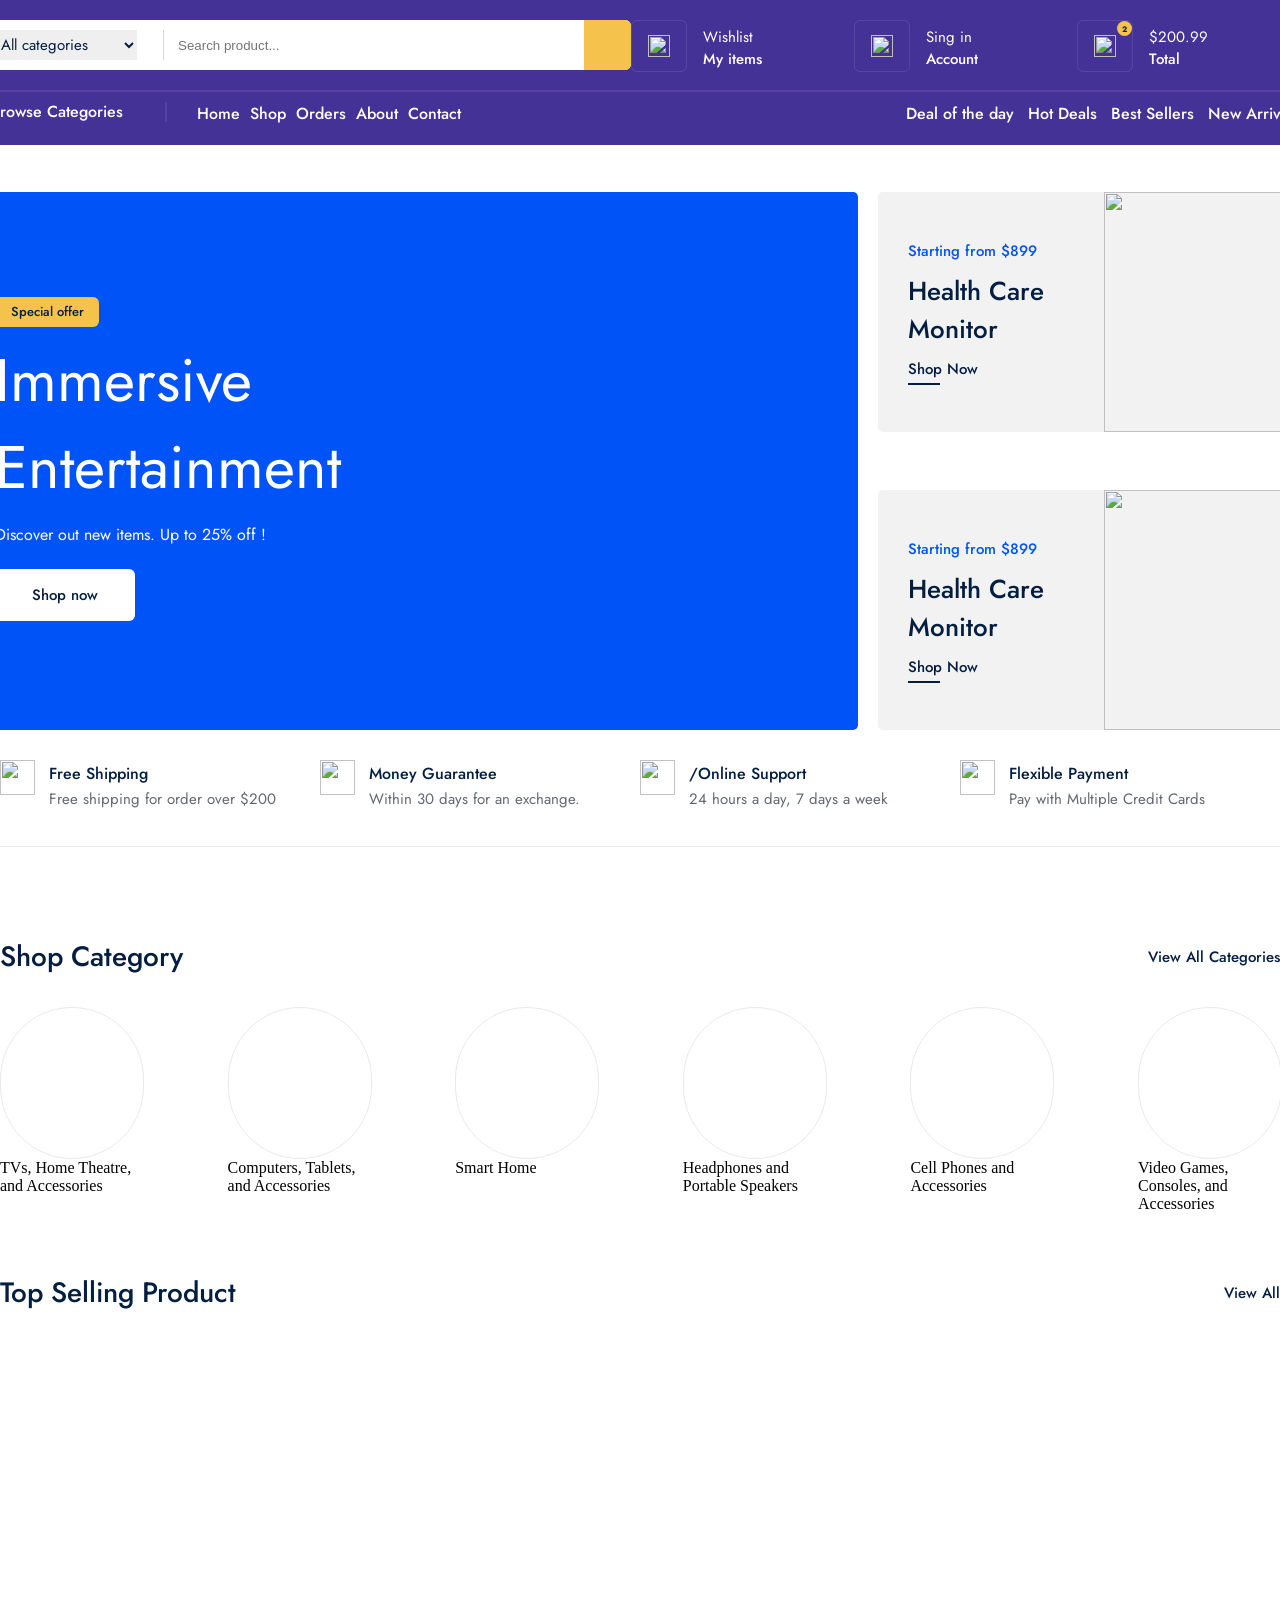
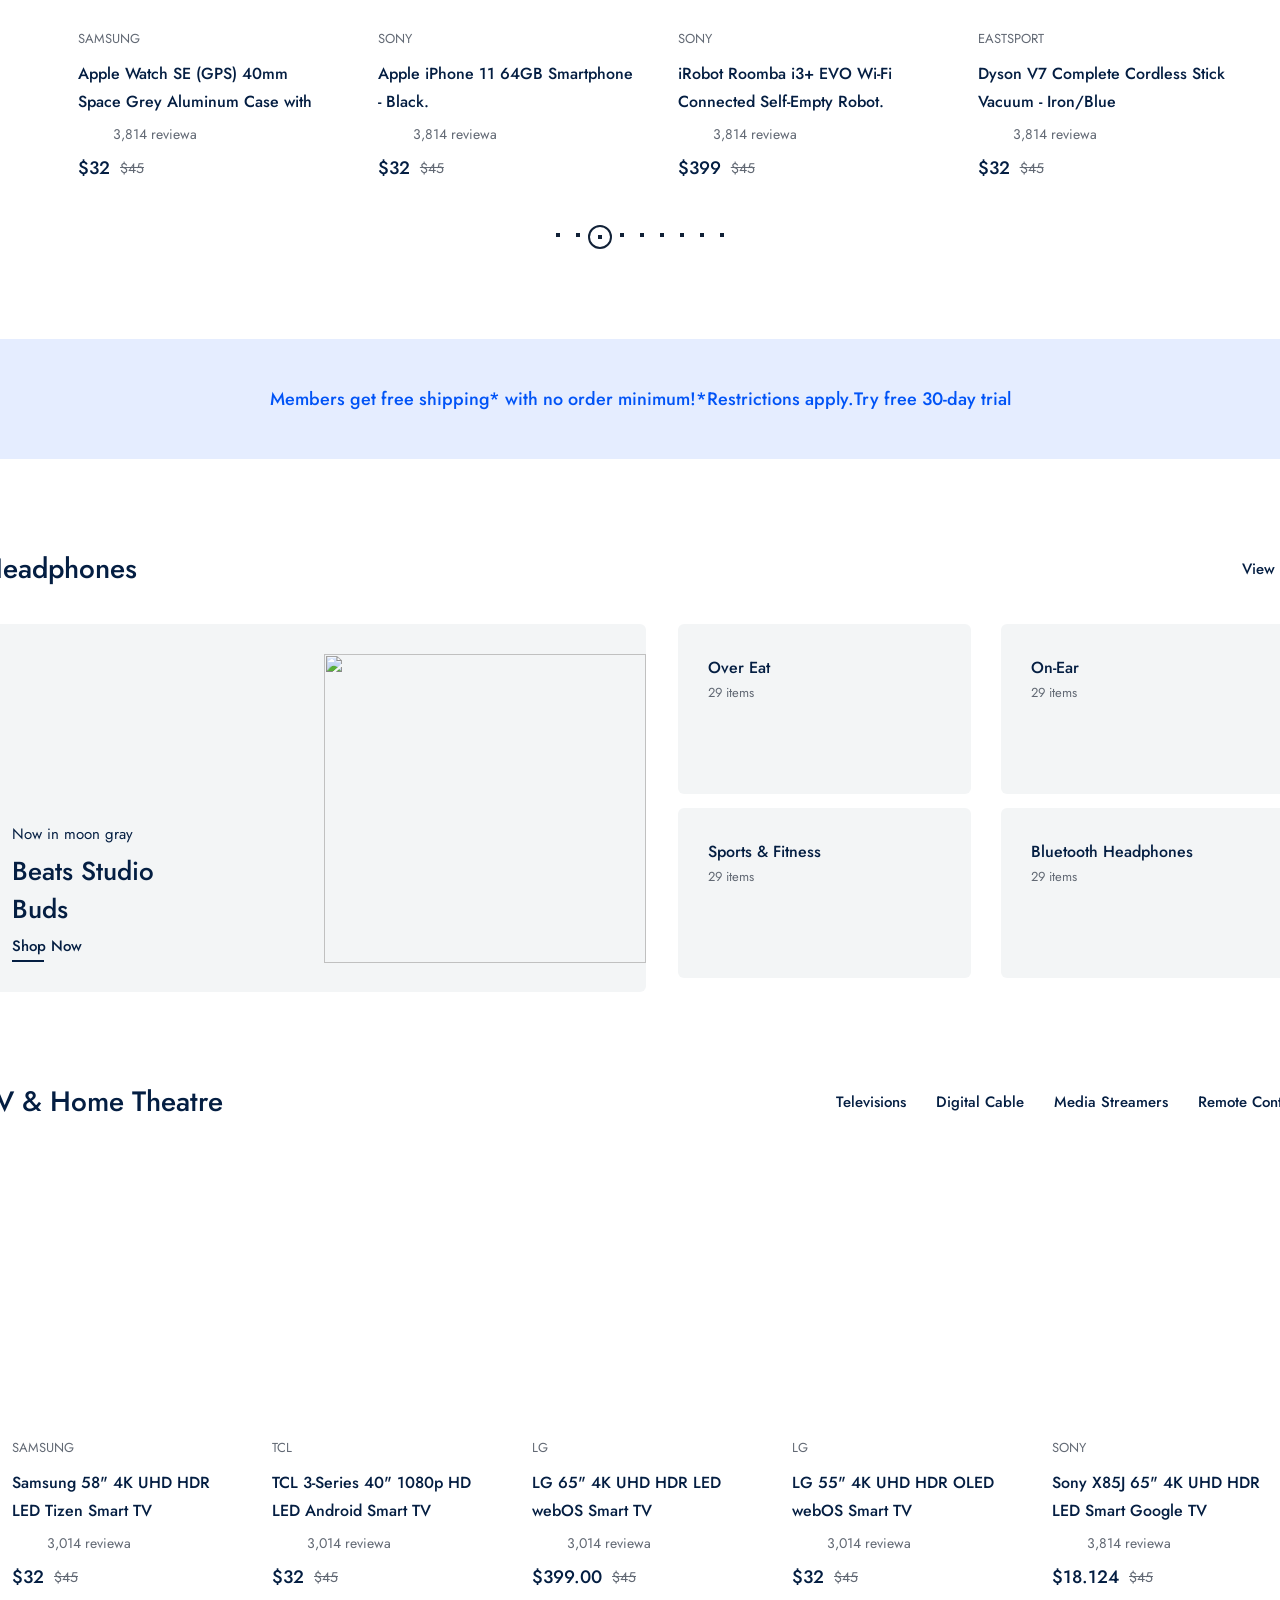
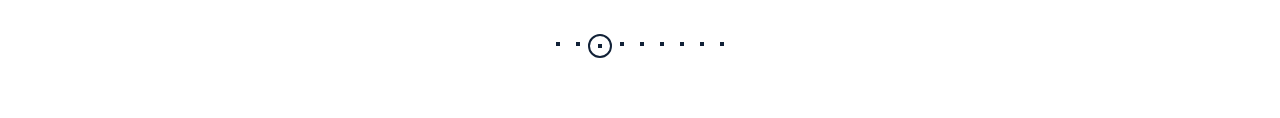
==== commit 02ad85cf: "feat: completed tv section view" ====
--- a/index.html
+++ b/index.html
@@ -472,6 +472,208 @@
           </div>
         </div>
       </div>
+      <div class="tv_home_theatre_frame">
+        <div class="container">
+          <div class="categoty_top">
+            <span>TV & Home Theatre</span>
+            <div class="for_a_tag">
+              <a href="">Televisions</a>
+              <a href="">Digital Cable</a>
+              <a href="">Media Streamers</a>
+              <a href="">Remote Control</a>
+            </div>
+          </div>
+          <div class="tv_wrapper">
+            <div class="next_prev_box">
+              <img src="./public/images/icons/next.svg" alt="" />
+            </div>
+            <div class="tv_product_boxes">
+              <div class="tv_product_box">
+                <div class="product_img">
+                  <a href="">
+                    <img src="./public/images/products/samsung_tv.png" alt="" />
+                  </a>
+                </div>
+                <div class="product_content_box">
+                  <span class="product_title">Samsung</span>
+                  <a href="">
+                    <p class="product_desc">
+                      Samsung 58" 4K UHD HDR LED Tizen Smart TV
+                    </p>
+                  </a>
+                  <div class="review_box">
+                    <img src="./public/images/icons/review.svg" alt="" />
+                    <img src="./public/images/icons/review.svg" alt="" />
+                    <img src="./public/images/icons/review.svg" alt="" />
+                    <img src="./public/images/icons/review.svg" alt="" />
+                    <img src="./public/images/icons/review.svg" alt="" />
+                    <span>3,014 reviewa</span>
+                  </div>
+                  <div class="price_box">
+                    <strong>$32</strong>
+                    <span>$45</span>
+                  </div>
+                </div>
+              </div>
+              <div class="tv_product_box">
+                <div class="product_img">
+                  <a href="">
+                    <img src="./public/images/products/tcl.png" alt="" />
+                  </a>
+                </div>
+                <div class="product_content_box">
+                  <span class="product_title">TCL</span>
+                  <a href="">
+                    <p class="product_desc">
+                      TCL 3-Series 40" 1080p HD LED Android Smart TV (40S334-CA)
+                    </p>
+                  </a>
+                  <div class="review_box">
+                    <img src="./public/images/icons/review.svg" alt="" />
+                    <img src="./public/images/icons/review.svg" alt="" />
+                    <img src="./public/images/icons/review.svg" alt="" />
+                    <img src="./public/images/icons/review.svg" alt="" />
+                    <img src="./public/images/icons/review.svg" alt="" />
+                    <span>3,014 reviewa</span>
+                  </div>
+                  <div class="price_box">
+                    <strong>$32</strong>
+                    <span>$45</span>
+                  </div>
+                </div>
+              </div>
+              <div class="tv_product_box">
+                <div class="product_img">
+                  <a href="">
+                    <img src="./public/images/products/LG-UHD.png" alt="" />
+                  </a>
+                </div>
+                <div class="product_content_box">
+                  <span class="product_title">LG</span>
+                  <a href="">
+                    <p class="product_desc">
+                      LG 65" 4K UHD HDR LED webOS Smart TV
+                    </p>
+                  </a>
+                  <div class="review_box">
+                    <img src="./public/images/icons/review.svg" alt="" />
+                    <img src="./public/images/icons/review.svg" alt="" />
+                    <img src="./public/images/icons/review.svg" alt="" />
+                    <img src="./public/images/icons/review.svg" alt="" />
+                    <img src="./public/images/icons/review.svg" alt="" />
+                    <span>3,014 reviewa</span>
+                  </div>
+                  <div class="price_box">
+                    <strong>$399.00</strong>
+                    <span>$45</span>
+                  </div>
+                </div>
+              </div>
+              <div class="tv_product_box">
+                <div class="product_img">
+                  <a href="">
+                    <img src="./public/images/products/LG-OLED.png" alt="" />
+                  </a>
+                </div>
+                <div class="product_content_box">
+                  <span class="product_title">LG</span>
+                  <a href="">
+                    <p class="product_desc">
+                      LG 55" 4K UHD HDR OLED webOS Smart TV
+                    </p>
+                  </a>
+                  <div class="review_box">
+                    <img src="./public/images/icons/review.svg" alt="" />
+                    <img src="./public/images/icons/review.svg" alt="" />
+                    <img src="./public/images/icons/review.svg" alt="" />
+                    <img src="./public/images/icons/review.svg" alt="" />
+                    <img src="./public/images/icons/review.svg" alt="" />
+                    <span>3,014 reviewa</span>
+                  </div>
+                  <div class="price_box">
+                    <strong>$32</strong>
+                    <span>$45</span>
+                  </div>
+                </div>
+              </div>
+              <div class="tv_product_box">
+                <div class="product_img">
+                  <a href="">
+                    <img src="./public/images/products/SONY-TV.png" alt="" />
+                  </a>
+                </div>
+                <div class="product_content_box">
+                  <span class="product_title">SONY</span>
+                  <a href="">
+                    <p class="product_desc">
+                      Sony X85J 65" 4K UHD HDR LED Smart Google TV (KD65X85J)
+                    </p>
+                  </a>
+                  <div class="review_box">
+                    <img src="./public/images/icons/review.svg" alt="" />
+                    <img src="./public/images/icons/review.svg" alt="" />
+                    <img src="./public/images/icons/review.svg" alt="" />
+                    <img src="./public/images/icons/review.svg" alt="" />
+                    <img src="./public/images/icons/review.svg" alt="" />
+                    <span>3,814 reviewa</span>
+                  </div>
+                  <div class="price_box">
+                    <strong>$18.124</strong>
+                    <span>$45</span>
+                  </div>
+                </div>
+              </div>
+            </div>
+
+            <div class="next_prev_box">
+              <img
+                src="./public/images/icons/next.svg"
+                style="transform: scaleX(-1)"
+                alt=""
+              />
+            </div>
+          </div>
+          <div class="pagination_box">
+            <div class="pagination_main">
+              <img src="./public/images/icons/arrow-prev_next.svg" alt="" />
+              <div class="pagination_dot">
+                <div class="dot">
+                  <div></div>
+                </div>
+                <div class="dot">
+                  <div></div>
+                </div>
+                <div class="dot active">
+                  <div></div>
+                </div>
+                <div class="dot">
+                  <div></div>
+                </div>
+                <div class="dot">
+                  <div></div>
+                </div>
+                <div class="dot">
+                  <div></div>
+                </div>
+                <div class="dot">
+                  <div></div>
+                </div>
+                <div class="dot">
+                  <div></div>
+                </div>
+                <div class="dot">
+                  <div></div>
+                </div>
+              </div>
+              <img
+                src="./public/images/icons/arrow-prev_next.svg"
+                style="transform: scaleX(-1)"
+                alt=""
+              />
+            </div>
+          </div>
+        </div>
+      </div>
     </div>
   </body>
 </html>
--- a/public/css/home.css
+++ b/public/css/home.css
@@ -65,6 +65,11 @@
   align-items: center;
 }
 
+.container .categoty_top div {
+  display: flex;
+  flex-direction: row;
+}
+
 .container .categoty_top span {
   color: rgba(4, 30, 66, 1);
 
@@ -77,6 +82,8 @@
 }
 
 .container .categoty_top a {
+  margin-left: 30px;
+
   color: rgba(4, 30, 66, 1);
 
   font-family: Jost;
@@ -90,7 +97,147 @@
 .container .categoty_top a:hover {
   border-bottom: 1px solid black;
 }
-
+/* NEXT PREV BOXES */
+.container .next_prev_box {
+  width: 25px;
+}
+
+.container .next_prev_box img {
+  position: absolute;
+  top: 50%;
+  cursor: pointer;
+}
+
+/* PRODUCT CARD */
+
+.container .product_boxes .product_box {
+  width: 306px;
+  height: 100%;
+
+  display: flex;
+  flex-direction: column;
+  cursor: pointer;
+}
+
+.container .product_box .product_image_box {
+  width: 100%;
+  height: 280px;
+}
+
+.container .product_image_box .hover_box {
+  display: none;
+  width: 100%;
+  height: 100%;
+
+  flex-direction: column;
+  justify-content: flex-end;
+  align-items: center;
+}
+
+.container .hover_box button {
+  width: 260px;
+  height: 50px;
+  margin-bottom: 10px;
+
+  display: flex;
+  align-items: center;
+  justify-content: center;
+  border: none;
+  outline: none;
+  border-radius: 6px;
+  box-shadow: 0px 5px 20px 0px rgba(0, 83, 246, 0.1);
+  background: rgba(0, 83, 246, 1);
+
+  color: rgba(255, 255, 255, 1);
+  font-family: Jost;
+  font-style: Medium;
+  font-size: 15px;
+  font-weight: 500;
+  line-height: 22px;
+}
+
+.container .product_image_box:hover .hover_box {
+  display: flex;
+}
+
+.container .product_content_box {
+  padding: 5px 22px;
+  width: 100%;
+  height: auto;
+  box-sizing: border-box;
+}
+
+.container .product_content_box .product_title {
+  color: rgba(98, 105, 116, 1);
+  font-family: Jost;
+  font-style: Regular;
+  font-size: 13px;
+  font-weight: 400;
+  line-height: 22px;
+  letter-spacing: 0%;
+  text-transform: uppercase;
+}
+
+.container .product_content_box .product_desc {
+  margin-top: 10px;
+  height: 56px;
+  color: rgba(4, 30, 66, 1);
+  font-family: Jost;
+  font-style: Medium;
+  font-size: 16px;
+  font-weight: 500;
+  line-height: 28px;
+  overflow: hidden;
+}
+
+.container .product_content_box .review_box {
+  margin-top: 7px;
+  display: flex;
+  flex-direction: row;
+  align-items: center;
+}
+
+.container .review_box img {
+  margin-right: 5px;
+}
+.container .review_box span {
+  margin-left: 10px;
+  color: rgba(98, 105, 116, 1);
+  font-family: Jost;
+  font-style: Regular;
+  font-size: 14px;
+  font-weight: 400;
+  line-height: 22px;
+}
+
+.container .product_content_box .price_box {
+  margin-top: 10px;
+  display: flex;
+  flex-direction: row;
+  align-items: center;
+}
+.container .price_box strong {
+  color: rgba(4, 30, 66, 1);
+  font-family: Jost;
+  font-style: Medium;
+  font-size: 18px;
+  font-weight: 500;
+  line-height: 26px;
+}
+
+.container .price_box span {
+  margin-left: 10px;
+  color: rgba(98, 105, 116, 1);
+  font-family: Jost;
+  font-style: Regular;
+  font-size: 14px;
+  font-weight: 400;
+  line-height: 22px;
+
+  text-decoration-line: line-through;
+}
+
+/* HEADER */
 .header_frame {
   position: relative;
   margin-top: 47px;
@@ -401,16 +548,6 @@
   flex-direction: row;
 }
 
-.selling_product_frame .product_wrapper .next_prev_box {
-  width: 25px;
-}
-
-.selling_product_frame .next_prev_box img {
-  position: absolute;
-  top: 50%;
-  cursor: pointer;
-}
-
 .selling_product_frame .product_wrapper .product_boxes {
   position: relative;
   width: 1224px;
@@ -420,133 +557,6 @@
   flex-direction: row;
 }
 
-.selling_product_frame .product_boxes .product_box {
-  width: 306px;
-  height: 100%;
-
-  display: flex;
-  flex-direction: column;
-  cursor: pointer;
-}
-
-.selling_product_frame .product_box .product_image_box {
-  width: 100%;
-  height: 280px;
-}
-
-.selling_product_frame .product_image_box .hover_box {
-  display: none;
-  width: 100%;
-  height: 100%;
-
-  flex-direction: column;
-  justify-content: flex-end;
-  align-items: center;
-}
-
-.selling_product_frame .hover_box button {
-  width: 260px;
-  height: 50px;
-  margin-bottom: 10px;
-
-  display: flex;
-  align-items: center;
-  justify-content: center;
-  border: none;
-  outline: none;
-  border-radius: 6px;
-  box-shadow: 0px 5px 20px 0px rgba(0, 83, 246, 0.1);
-  background: rgba(0, 83, 246, 1);
-
-  color: rgba(255, 255, 255, 1);
-  font-family: Jost;
-  font-style: Medium;
-  font-size: 15px;
-  font-weight: 500;
-  line-height: 22px;
-}
-
-.selling_product_frame .product_image_box:hover .hover_box {
-  display: flex;
-}
-
-.selling_product_frame .product_box .product_content_box {
-  padding: 5px 22px;
-  width: 100%;
-  height: auto;
-  box-sizing: border-box;
-}
-
-.selling_product_frame .product_content_box .product_title {
-  color: rgba(98, 105, 116, 1);
-  font-family: Jost;
-  font-style: Regular;
-  font-size: 13px;
-  font-weight: 400;
-  line-height: 22px;
-  letter-spacing: 0%;
-  text-transform: uppercase;
-}
-
-.selling_product_frame .product_content_box .product_desc {
-  margin-top: 10px;
-  height: 56px;
-  color: rgba(4, 30, 66, 1);
-  font-family: Jost;
-  font-style: Medium;
-  font-size: 16px;
-  font-weight: 500;
-  line-height: 28px;
-  overflow: hidden;
-}
-
-.selling_product_frame .product_content_box .review_box {
-  margin-top: 7px;
-  display: flex;
-  flex-direction: row;
-  align-items: center;
-}
-
-.selling_product_frame .review_box img {
-  margin-right: 5px;
-}
-.selling_product_frame .review_box span {
-  margin-left: 10px;
-  color: rgba(98, 105, 116, 1);
-  font-family: Jost;
-  font-style: Regular;
-  font-size: 14px;
-  font-weight: 400;
-  line-height: 22px;
-}
-
-.selling_product_frame .product_content_box .price_box {
-  margin-top: 10px;
-  display: flex;
-  flex-direction: row;
-  align-items: center;
-}
-.selling_product_frame .price_box strong {
-  color: rgba(4, 30, 66, 1);
-  font-family: Jost;
-  font-style: Medium;
-  font-size: 18px;
-  font-weight: 500;
-  line-height: 26px;
-}
-
-.selling_product_frame .price_box span {
-  margin-left: 10px;
-  color: rgba(98, 105, 116, 1);
-  font-family: Jost;
-  font-style: Regular;
-  font-size: 14px;
-  font-weight: 400;
-  line-height: 22px;
-
-  text-decoration-line: line-through;
-}
-
 .home_page .adv_frame {
   margin-top: 90px;
   width: 100%;
@@ -582,7 +592,7 @@
   flex-direction: column;
 }
 
-.container .spec_product_wrapper {
+.spec_product_frame .container .spec_product_wrapper {
   margin-top: 35px;
   position: relative;
   width: 100%;
@@ -592,7 +602,7 @@
   flex-direction: row;
 }
 
-.spec_product_wrapper .big_product_box {
+.spec_product_frame .spec_product_wrapper .big_product_box {
   position: relative;
   width: 664px;
   height: 368px;
@@ -606,7 +616,7 @@
   background: rgba(243, 245, 246, 1);
 }
 
-.big_product_box .big_product_content {
+.spec_product_frame .big_product_box .big_product_content {
   width: 160px;
 
   display: flex;
@@ -614,7 +624,7 @@
   justify-content: flex-end;
 }
 
-.big_product_content span {
+.spec_product_frame .big_product_content span {
   color: rgba(4, 30, 66, 1);
   font-family: Jost;
   font-style: Regular;
@@ -624,7 +634,7 @@
   letter-spacing: 0%;
   text-align: left;
 }
-.big_product_content p {
+.spec_product_frame .big_product_content p {
   margin: 7px 0;
   color: rgba(4, 30, 66, 1);
   font-family: Jost;
@@ -636,7 +646,7 @@
   text-align: left;
 }
 
-.big_product_content a {
+.spec_product_frame .big_product_content a {
   color: rgba(4, 30, 66, 1);
   font-family: Jost;
   font-style: Medium;
@@ -646,14 +656,14 @@
   letter-spacing: 0%;
 }
 
-.big_product_box img {
+.spec_product_frame .big_product_box img {
   position: absolute;
   width: 322px;
   height: 309px;
   right: 0;
 }
 
-.spec_product_wrapper .small_product_wrapper {
+.spec_product_frame .spec_product_wrapper .small_product_wrapper {
   margin-left: 32px;
   width: 620px;
   height: 368px;
@@ -663,7 +673,7 @@
   flex-wrap: wrap;
 }
 
-.small_product_wrapper .small_product_box {
+.spec_product_frame .small_product_wrapper .small_product_box {
   position: relative;
   padding: 30px;
   width: 293px;
@@ -677,17 +687,17 @@
   background: rgba(243, 245, 246, 1);
 }
 
-.small_product_box:nth-child(odd) {
+.spec_product_frame .small_product_box:nth-child(odd) {
   margin-right: 30px;
 }
 
-.small_product_box .small_product_content {
+.spec_product_frame .small_product_box .small_product_content {
   /* position: relative; */
   display: flex;
   flex-direction: column;
 }
 
-.small_product_content strong {
+.spec_product_frame .small_product_content strong {
   color: rgba(4, 30, 66, 1);
   font-family: Jost;
   font-style: normal;
@@ -696,7 +706,7 @@
   line-height: 28px;
 }
 
-.small_product_content span {
+.spec_product_frame .small_product_content span {
   color: rgba(98, 105, 116, 1);
   font-family: Jost;
   font-style: normal;
@@ -705,9 +715,62 @@
   line-height: 22px;
 }
 
-.small_product_box img {
+.spec_product_frame .small_product_box img {
   position: absolute;
   right: 30px;
-  top: 40px;
-  margin-top: 20px;
-}
+  bottom: 15px;
+}
+
+/* tv_home_theatre_frame */
+
+.home_page .tv_home_theatre_frame {
+  position: relative;
+  margin-top: 90px;
+  width: 100%;
+  height: auto;
+
+  display: flex;
+  flex-direction: row;
+  justify-content: center;
+}
+
+.tv_home_theatre_frame .container {
+  flex-direction: column;
+}
+
+.container .tv_wrapper {
+  margin-top: 30px;
+  width: 100%;
+  height: auto;
+
+  display: flex;
+  flex-direction: row;
+  justify-content: space-between;
+}
+
+.tv_wrapper .tv_product_boxes {
+  width: 1300px;
+  height: 452px;
+
+  display: flex;
+  flex-direction: row;
+}
+
+.tv_product_boxes .tv_product_box {
+  width: 260px;
+  height: 452px;
+
+  display: flex;
+  flex-direction: column;
+  align-self: center;
+}
+
+.tv_product_box .product_img {
+  width: 100%;
+  height: 280px;
+
+  display: flex;
+  flex-direction: row;
+  justify-content: center;
+  align-items: center;
+}
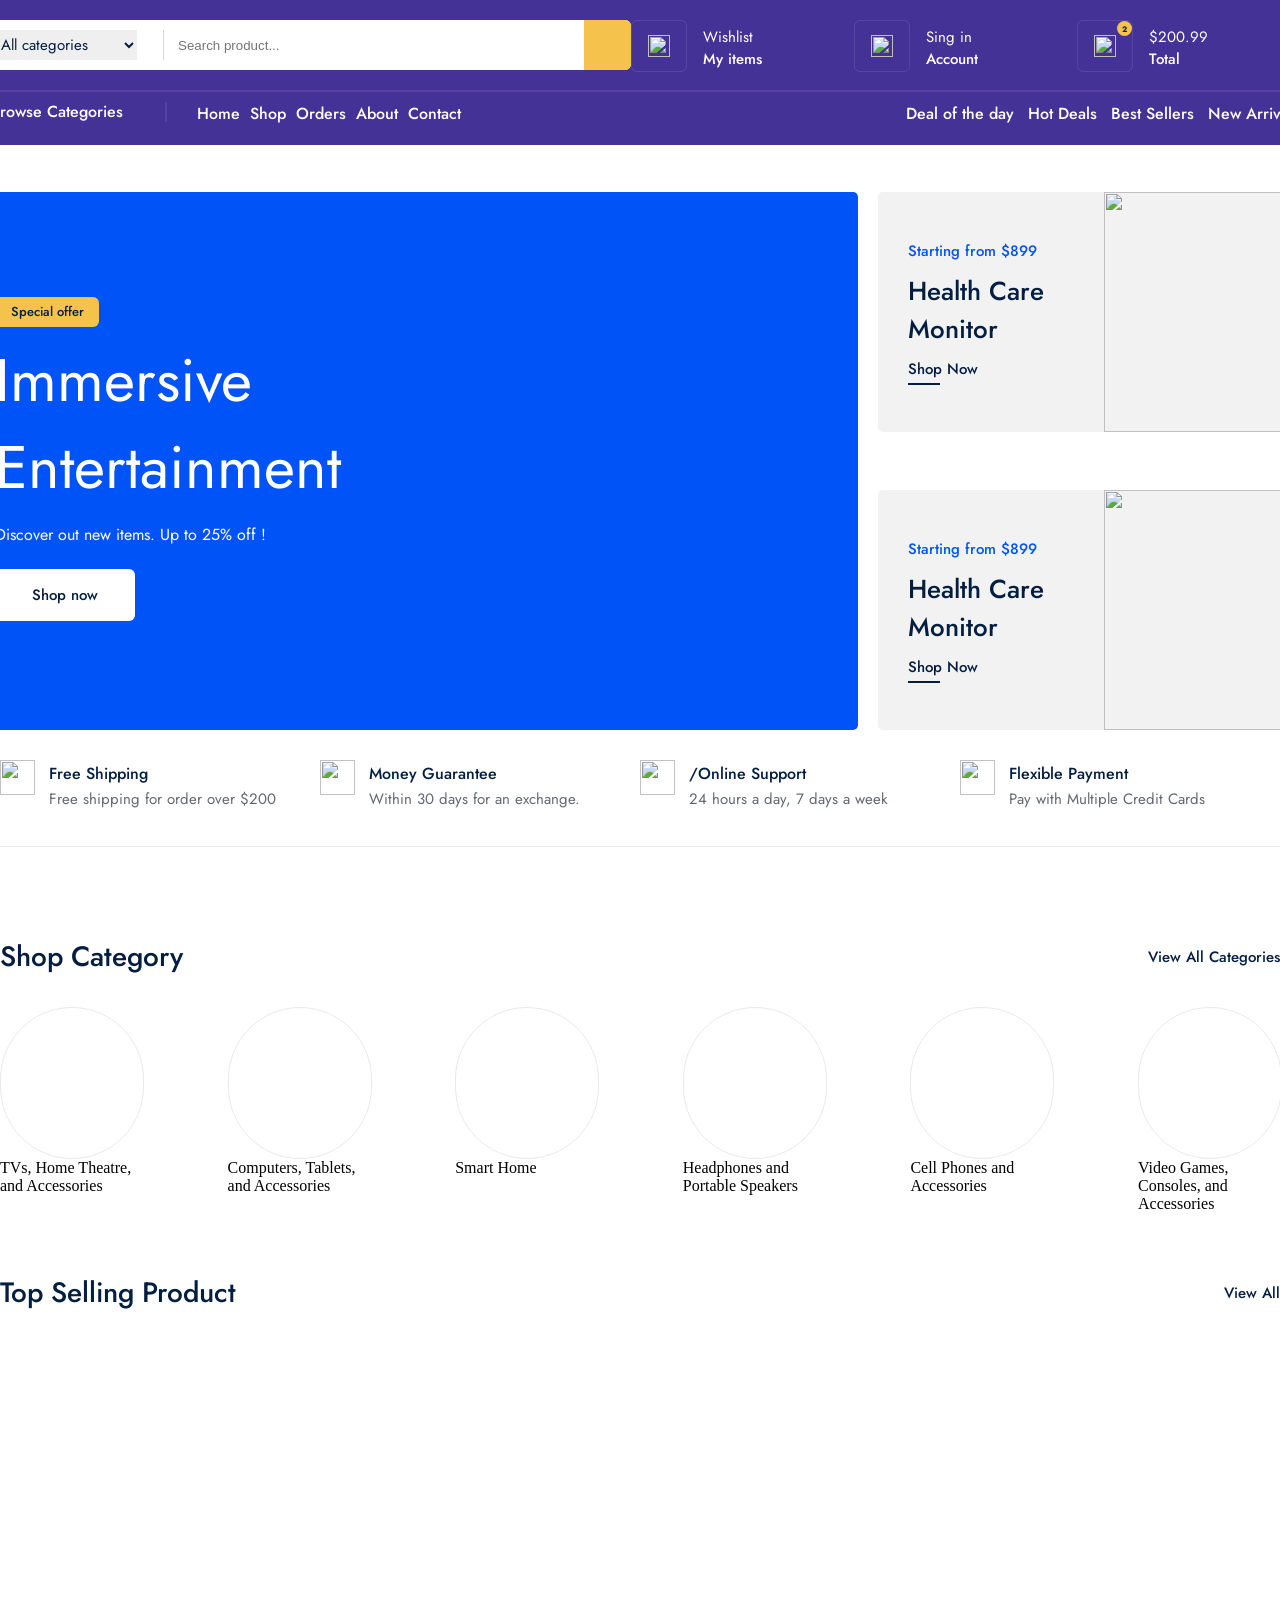
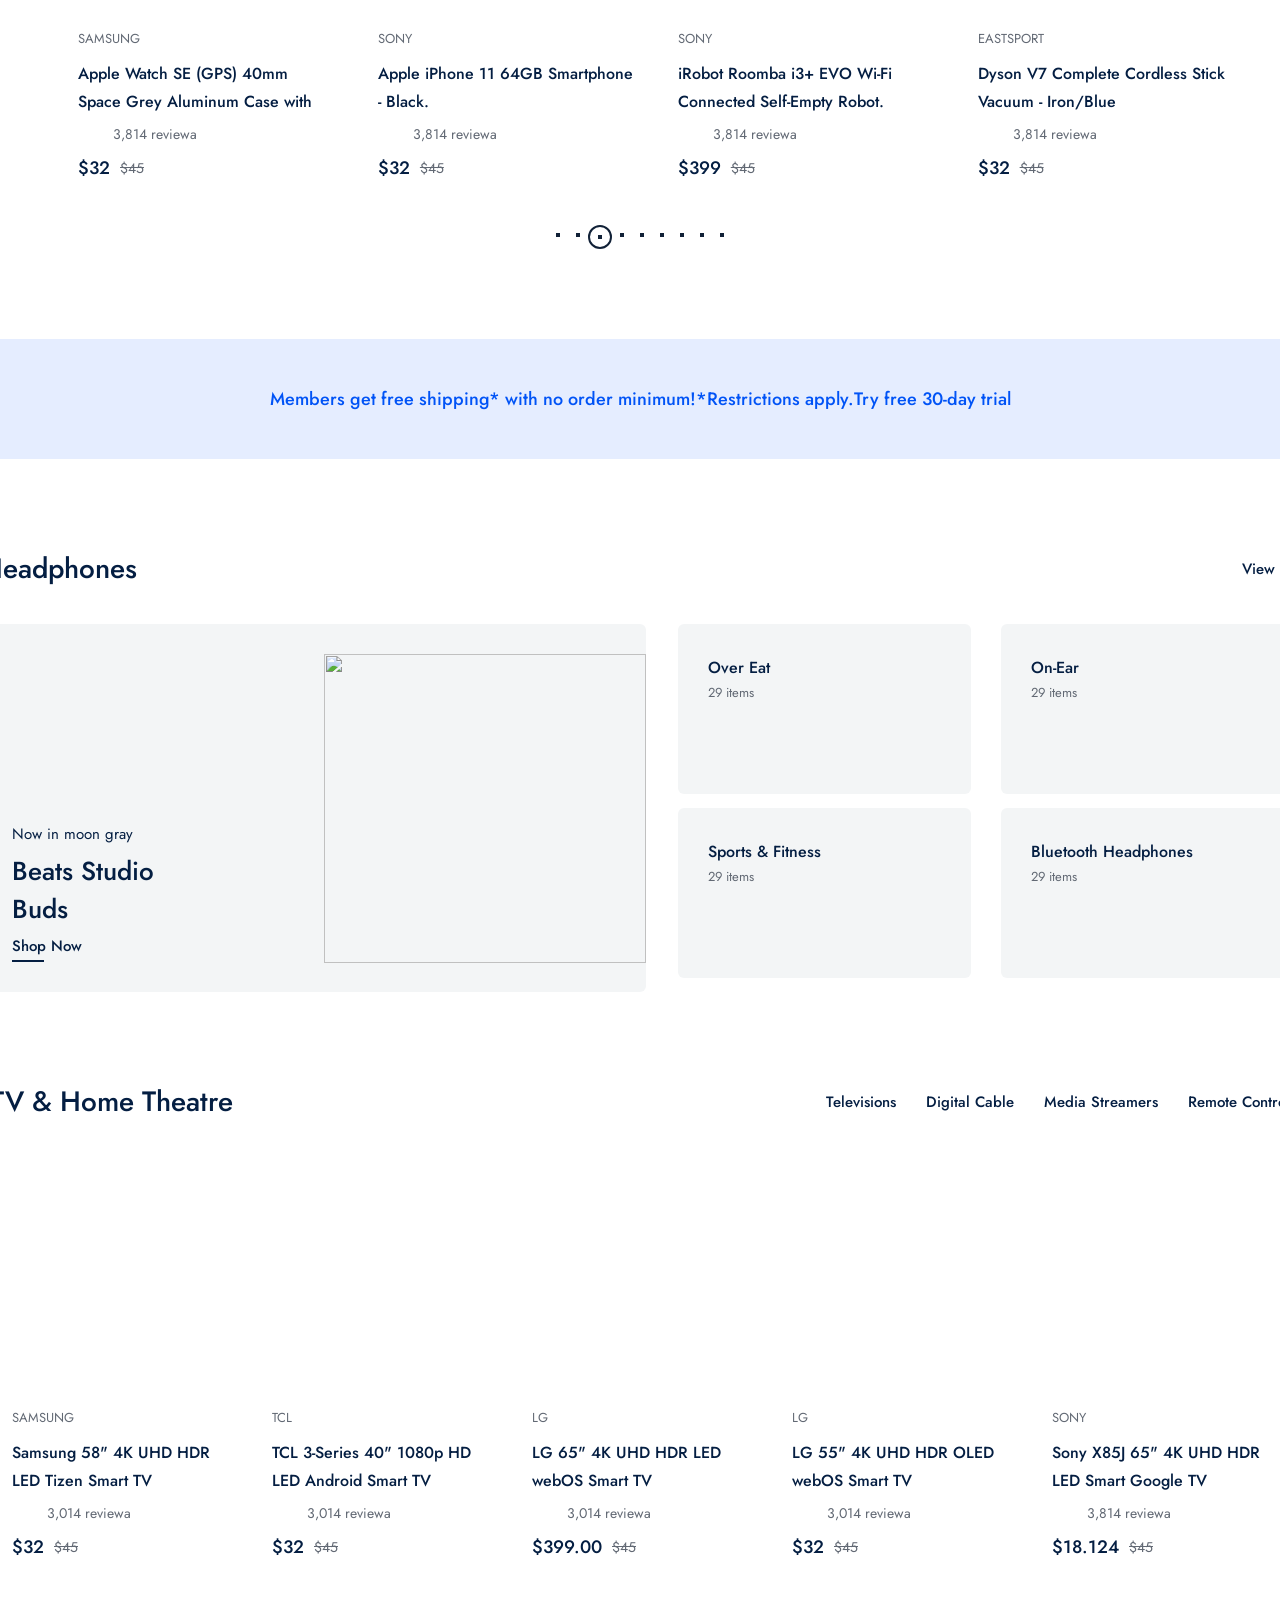
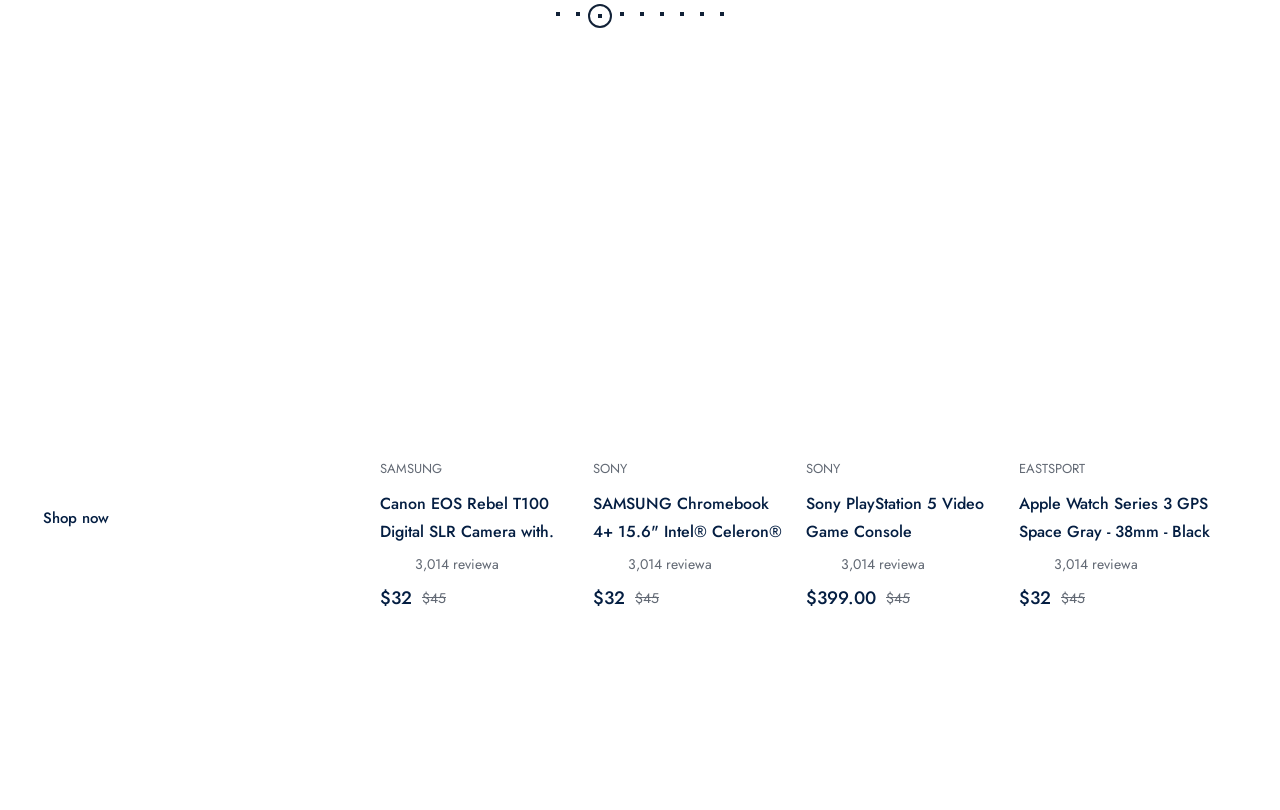
==== commit b106c105: "feat: comleted event section view" ====
--- a/index.html
+++ b/index.html
@@ -674,6 +674,170 @@
           </div>
         </div>
       </div>
+      <div class="event_frame">
+        <div class="container">
+          <div class="event_content_box">
+            <span class="event_title">top deals of the day </span>
+            <div class="timer_wrapper">
+              <div class="timer_box">
+                <strong>178</strong>
+                <span>days </span>
+              </div>
+              <div class="timer_box">
+                <strong>23</strong>
+                <span>Hours </span>
+              </div>
+              <div class="timer_box">
+                <strong>14</strong>
+                <span>Minutes </span>
+              </div>
+              <div class="timer_box">
+                <strong>39</strong>
+                <span>Seconds </span>
+              </div>
+            </div>
+            <a href="">Shop now</a>
+          </div>
+          <div class="event_product_wrapper">
+            <div class="next_prev_box">
+              <img
+                src="./public/images/icons/next.svg"
+                alt=""
+                class="white_svg"
+              />
+            </div>
+            <div class="event_product_boxes">
+              <div class="event_product_box">
+                <div class="event_product_img">
+                  <a href="">
+                    <img
+                      src="./public/images/products/sony_laptop.png"
+                      alt=""
+                    />
+                  </a>
+                </div>
+                <div class="product_content_box" style="padding: 0 0 0 10px">
+                  <span class="product_title">Samsung</span>
+                  <a href="">
+                    <p class="product_desc">
+                      Canon EOS Rebel T100 Digital SLR Camera with.
+                    </p>
+                  </a>
+                  <div class="review_box">
+                    <img src="./public/images/icons/review.svg" alt="" />
+                    <img src="./public/images/icons/review.svg" alt="" />
+                    <img src="./public/images/icons/review.svg" alt="" />
+                    <img src="./public/images/icons/review.svg" alt="" />
+                    <img src="./public/images/icons/review.svg" alt="" />
+                    <span>3,014 reviewa</span>
+                  </div>
+                  <div class="price_box">
+                    <strong>$32</strong>
+                    <span>$45</span>
+                  </div>
+                </div>
+              </div>
+              <div class="event_product_box">
+                <div class="event_product_img">
+                  <a href=""
+                    ><img
+                      src="./public/images/products/sony_playstation.png"
+                      alt=""
+                    />
+                  </a>
+                </div>
+                <div class="product_content_box" style="padding: 0 0 0 10px">
+                  <span class="product_title">SONY</span>
+                  <a href="">
+                    <p class="product_desc">
+                      SAMSUNG Chromebook 4+ 15.6" Intel® Celeron®
+                    </p>
+                  </a>
+                  <div class="review_box">
+                    <img src="./public/images/icons/review.svg" alt="" />
+                    <img src="./public/images/icons/review.svg" alt="" />
+                    <img src="./public/images/icons/review.svg" alt="" />
+                    <img src="./public/images/icons/review.svg" alt="" />
+                    <img src="./public/images/icons/review.svg" alt="" />
+                    <span>3,014 reviewa</span>
+                  </div>
+                  <div class="price_box">
+                    <strong>$32</strong>
+                    <span>$45</span>
+                  </div>
+                </div>
+              </div>
+              <div class="event_product_box">
+                <div class="event_product_img">
+                  <a href="">
+                    <img
+                      src="./public/images/products/apple_watch.png"
+                      alt=""
+                    />
+                  </a>
+                </div>
+                <div class="product_content_box" style="padding: 0 0 0 10px">
+                  <span class="product_title">SONY</span>
+                  <a href="">
+                    <p class="product_desc">
+                      Sony PlayStation 5 Video Game Console
+                    </p>
+                  </a>
+                  <div class="review_box">
+                    <img src="./public/images/icons/review.svg" alt="" />
+                    <img src="./public/images/icons/review.svg" alt="" />
+                    <img src="./public/images/icons/review.svg" alt="" />
+                    <img src="./public/images/icons/review.svg" alt="" />
+                    <img src="./public/images/icons/review.svg" alt="" />
+                    <span>3,014 reviewa</span>
+                  </div>
+                  <div class="price_box">
+                    <strong>$399.00</strong>
+                    <span>$45</span>
+                  </div>
+                </div>
+              </div>
+              <div class="event_product_box">
+                <div class="event_product_img">
+                  <a href="">
+                    <img
+                      src="./public/images/products/canon_camera.png "
+                      alt=""
+                  /></a>
+                </div>
+                <div class="product_content_box" style="padding: 0 0 0 10px">
+                  <span class="product_title">Eastsport</span>
+                  <a href="">
+                    <p class="product_desc">
+                      Apple Watch Series 3 GPS Space Gray - 38mm - Black
+                    </p>
+                  </a>
+                  <div class="review_box">
+                    <img src="./public/images/icons/review.svg" alt="" />
+                    <img src="./public/images/icons/review.svg" alt="" />
+                    <img src="./public/images/icons/review.svg" alt="" />
+                    <img src="./public/images/icons/review.svg" alt="" />
+                    <img src="./public/images/icons/review.svg" alt="" />
+                    <span>3,014 reviewa</span>
+                  </div>
+                  <div class="price_box">
+                    <strong>$32</strong>
+                    <span>$45</span>
+                  </div>
+                </div>
+              </div>
+            </div>
+            <div class="next_prev_box">
+              <img
+                src="./public/images/icons/next.svg"
+                style="transform: scaleX(-1)"
+                alt=""
+                class="white_svg"
+              />
+            </div>
+          </div>
+        </div>
+      </div>
     </div>
   </body>
 </html>
--- a/public/css/home.css
+++ b/public/css/home.css
@@ -4,6 +4,9 @@
   padding-bottom: 60px;
 }
 
+.white_svg {
+  filter: brightness(0) invert(1);
+}
 /* PAGINATION PART */
 
 .container .pagination_box {
@@ -738,7 +741,7 @@
   flex-direction: column;
 }
 
-.container .tv_wrapper {
+.tv_home_theatre_frame.container .tv_wrapper {
   margin-top: 30px;
   width: 100%;
   height: auto;
@@ -748,7 +751,7 @@
   justify-content: space-between;
 }
 
-.tv_wrapper .tv_product_boxes {
+.tv_home_theatre_frame .tv_wrapper .tv_product_boxes {
   width: 1300px;
   height: 452px;
 
@@ -756,7 +759,7 @@
   flex-direction: row;
 }
 
-.tv_product_boxes .tv_product_box {
+.tv_home_theatre_frame .tv_product_boxes .tv_product_box {
   width: 260px;
   height: 452px;
 
@@ -765,7 +768,7 @@
   align-self: center;
 }
 
-.tv_product_box .product_img {
+.tv_home_theatre_frame .tv_product_box .product_img {
   width: 100%;
   height: 280px;
 
@@ -774,3 +777,135 @@
   justify-content: center;
   align-items: center;
 }
+
+/* EVENT FRAME */
+
+.home_page .event_frame {
+  position: relative;
+  margin-top: 90px;
+  width: 100%;
+  height: 632px;
+
+  display: flex;
+  flex-direction: row;
+  justify-content: center;
+
+  background-image: url("../images/icons/event_bg.png");
+}
+
+.event_frame .container {
+  flex-direction: row;
+  justify-content: center;
+}
+
+.event_frame .container .event_content_box {
+  width: 340px;
+  height: auto;
+
+  display: flex;
+  flex-direction: column;
+  justify-content: center;
+}
+
+.event_frame .event_content_box .event_title {
+  color: rgba(255, 255, 255, 1);
+
+  font-family: Jost;
+  font-style: Medium;
+  font-size: 28px;
+  font-weight: 500;
+  line-height: 40px;
+  text-transform: capitalize;
+}
+
+.event_frame .event_content_box .timer_wrapper {
+  margin: 30px 0;
+  display: flex;
+  flex-direction: row;
+}
+
+.event_frame .timer_wrapper .timer_box {
+  width: 80px;
+  height: auto;
+
+  display: flex;
+  flex-direction: column;
+}
+
+.event_frame .timer_box strong {
+  color: rgba(255, 255, 255, 1);
+
+  font-family: Jost;
+  font-style: Medium;
+  font-size: 28px;
+  font-weight: 500;
+  line-height: 40px;
+}
+.event_frame .timer_box span {
+  color: rgba(255, 255, 255, 1);
+
+  font-family: Jost;
+  font-style: Medium;
+  font-size: 16px;
+  font-weight: 500;
+  line-height: 28px;
+}
+
+.event_frame .event_content_box a {
+  width: 140px;
+  height: 50px;
+
+  display: flex;
+  align-items: center;
+  justify-content: center;
+
+  border: 1px solid rgba(255, 255, 255, 1);
+  border-radius: 6px;
+  background: rgba(255, 255, 255, 1);
+
+  color: rgba(4, 30, 66, 1);
+
+  font-family: Jost;
+  font-style: Medium;
+  font-size: 15px;
+  font-weight: 500;
+  line-height: 22px;
+}
+
+.event_frame .container .event_product_wrapper {
+  width: 930px;
+  height: auto;
+
+  display: flex;
+  flex-direction: row;
+}
+
+.event_frame .event_product_wrapper .event_product_boxes {
+  position: relative;
+  width: auto;
+  height: auto;
+
+  display: flex;
+  flex-direction: row;
+  align-items: center;
+}
+
+.event_frame .event_product_boxes .event_product_box {
+  margin-right: 8px;
+  width: 205px;
+  height: 392px;
+
+  display: flex;
+  flex-direction: column;
+  border-radius: 6px;
+  background-color: white;
+}
+
+.event_frame .event_product_box .event_product_img {
+  width: 100%;
+  height: 220px;
+
+  display: flex;
+  align-items: center;
+  justify-content: center;
+}
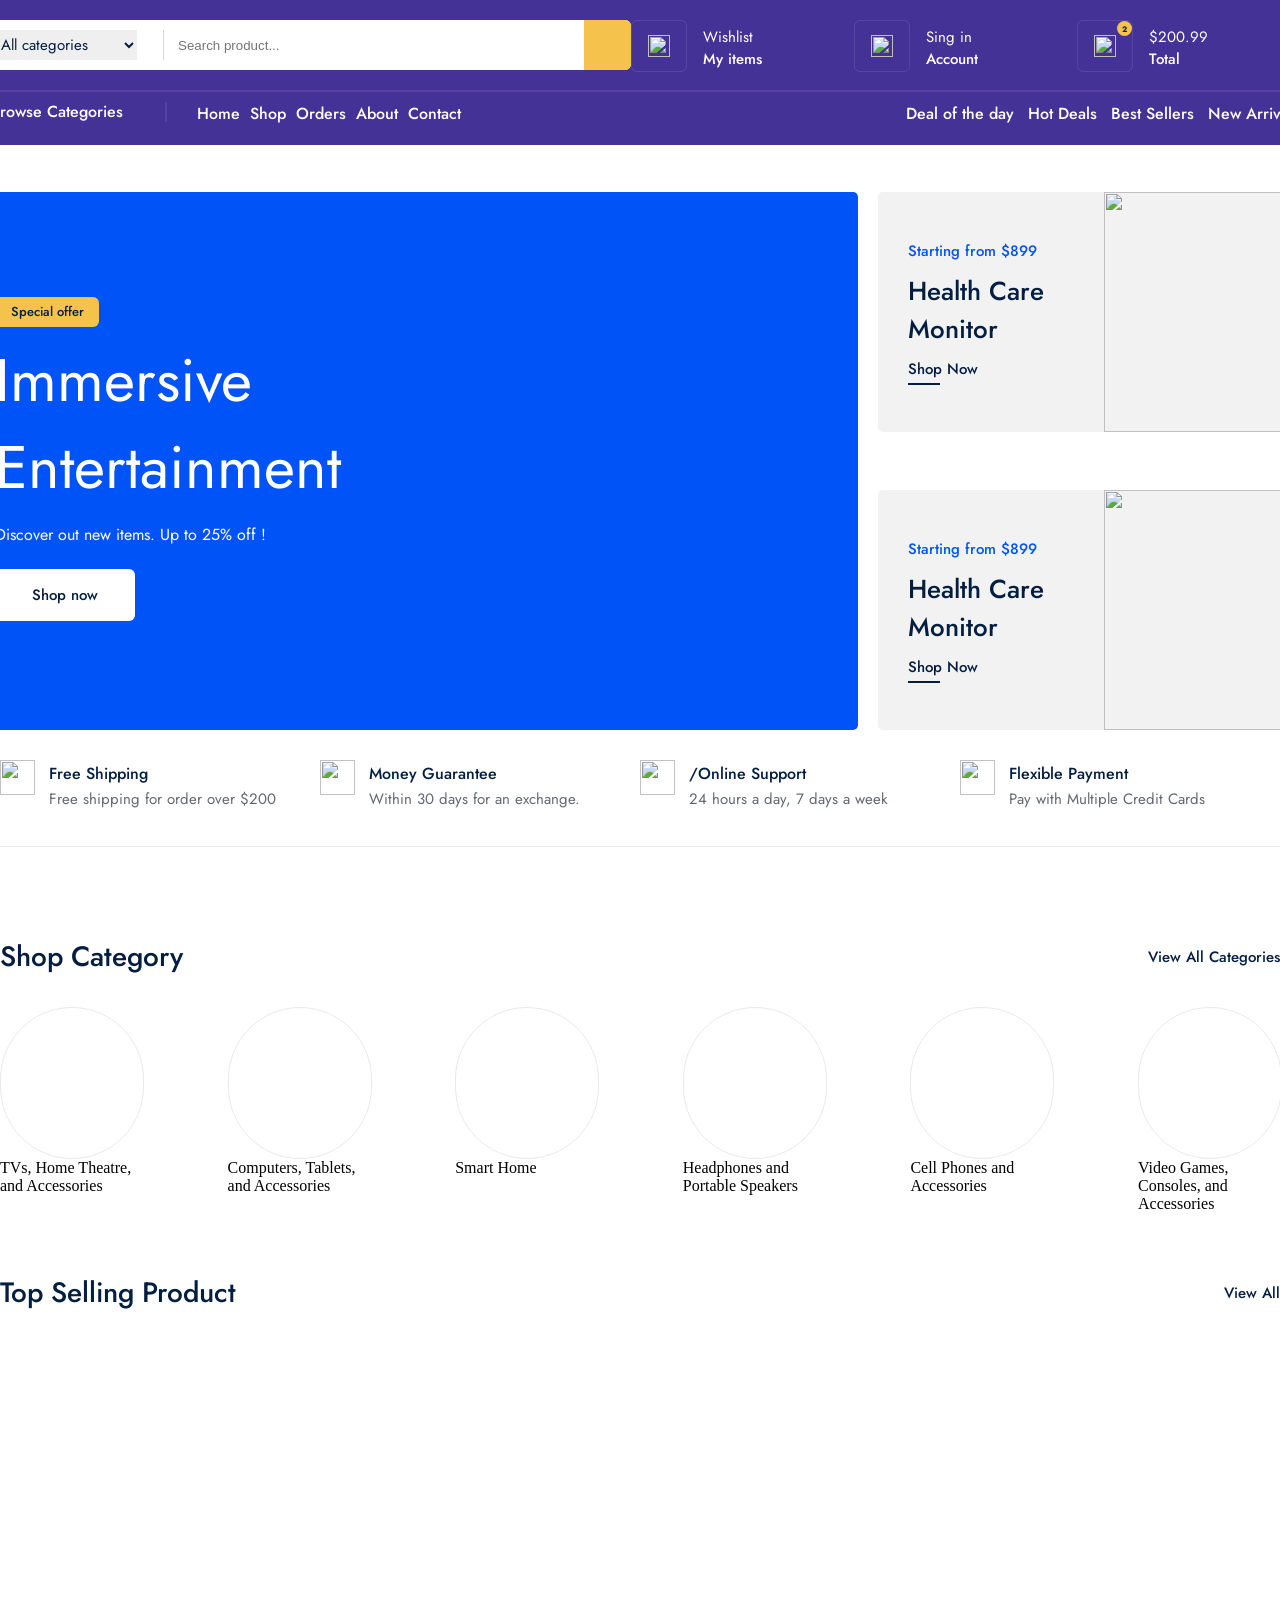
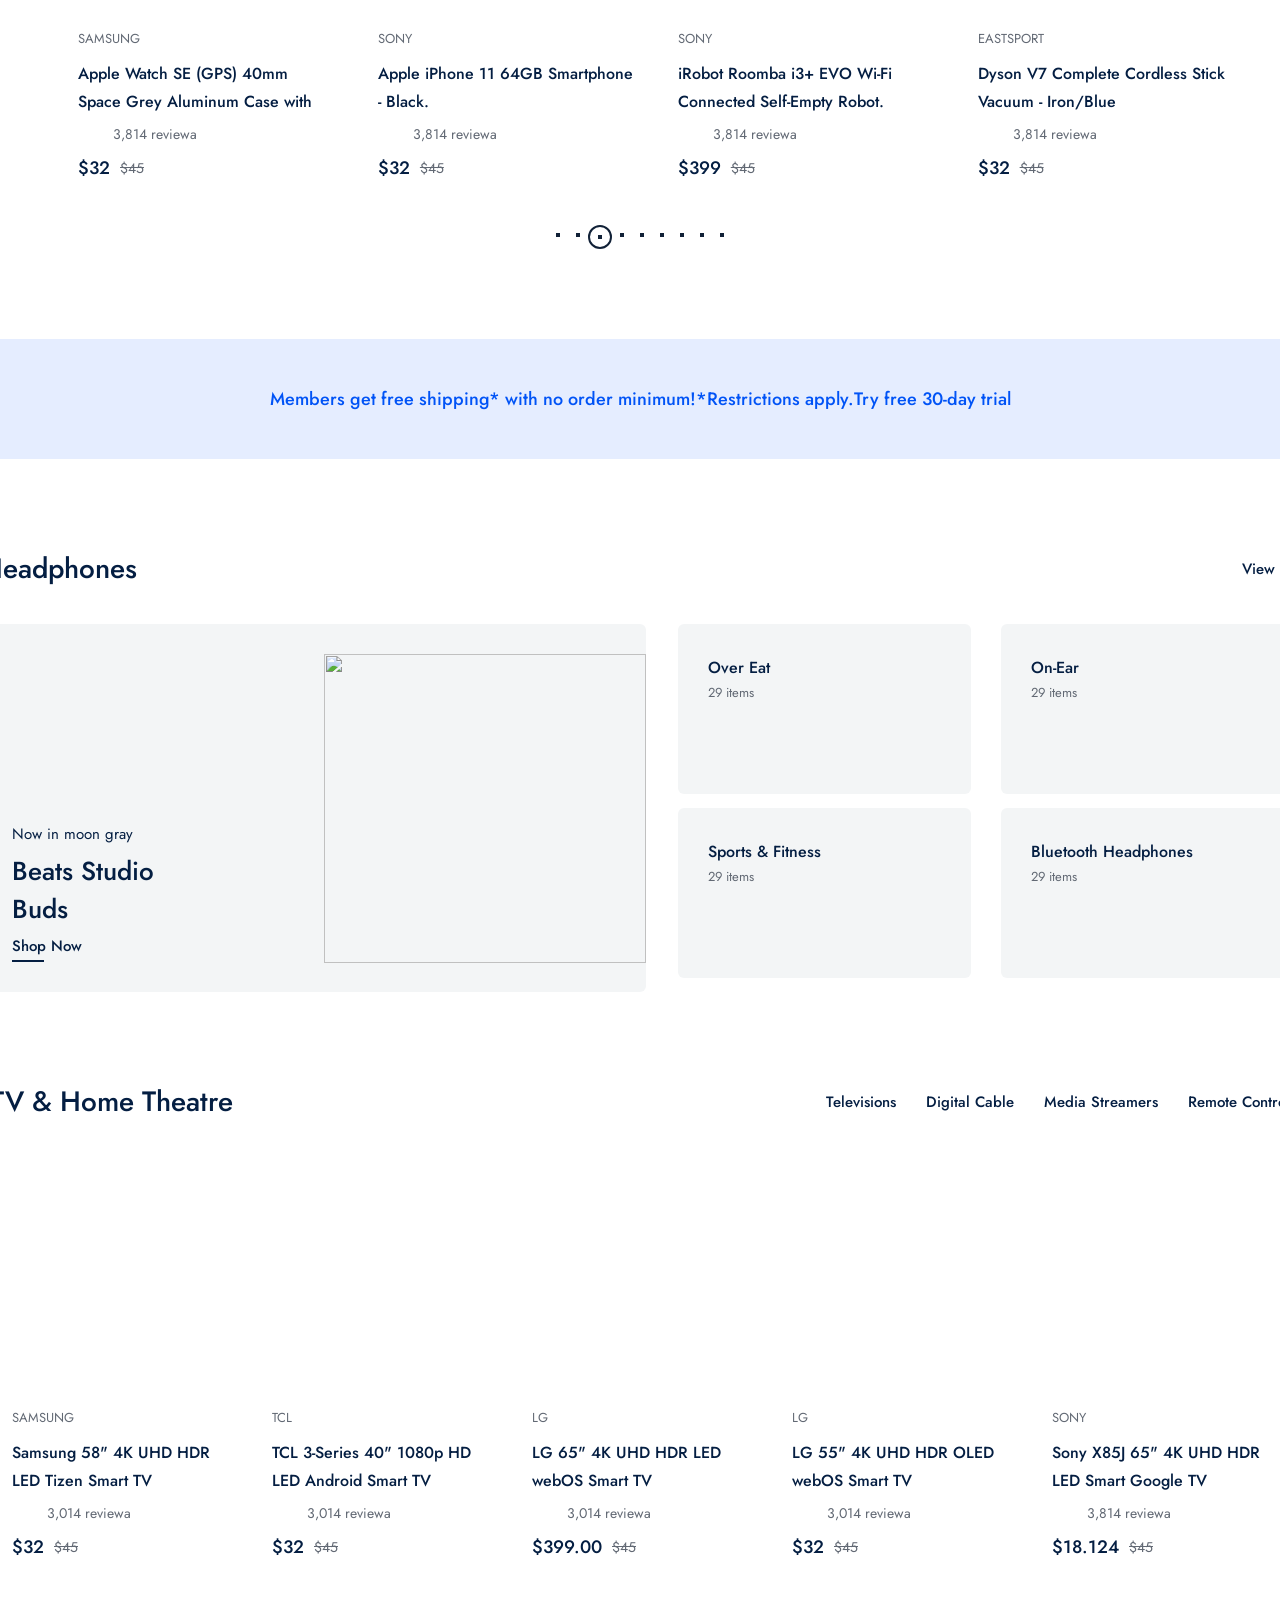
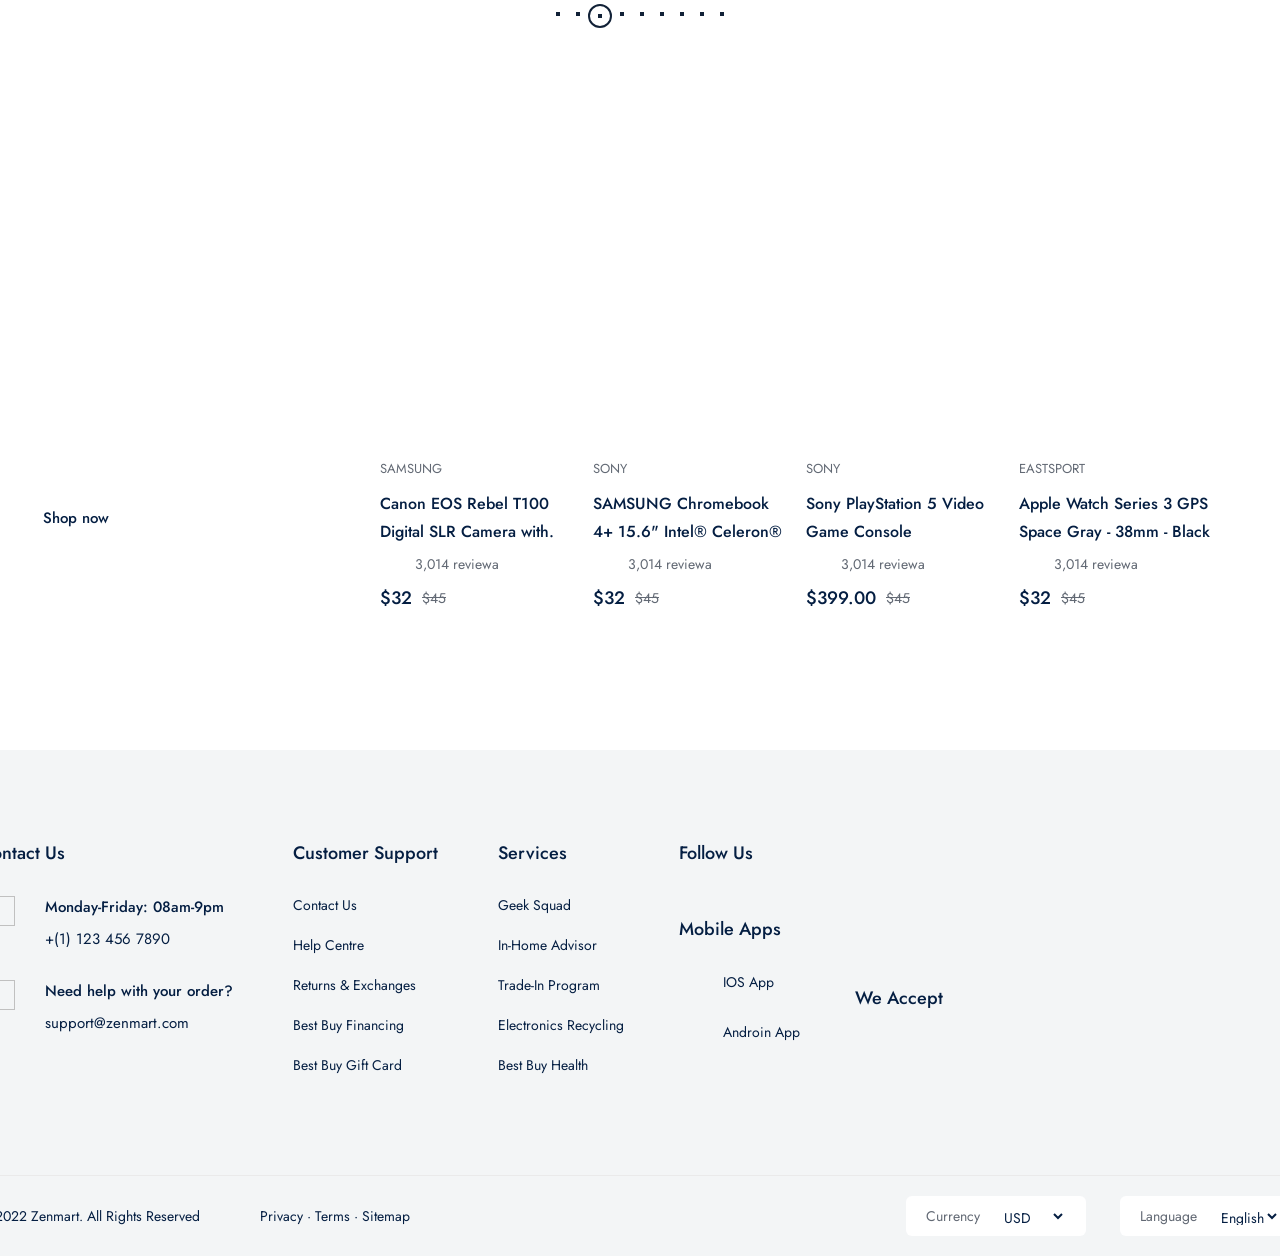
==== commit c4b3bf7b: "feat: completed footer section view" ====
--- a/index.html
+++ b/index.html
@@ -12,8 +12,17 @@
     />
     <link rel="stylesheet" href="./public/css/commend.css" />
     <link rel="stylesheet" href="./public/css/home.css" />
+    <link
+      rel="stylesheet"
+      href="https://cdnjs.cloudflare.com/ajax/libs/font-awesome/7.0.1/css/all.min.css"
+      integrity="sha512-2SwdPD6INVrV/lHTZbO2nodKhrnDdJK9/kg2XD1r9uGqPo1cUbujc+IYdlYdEErWNu69gVcYgdxlmVmzTWnetw=="
+      crossorigin="anonymous"
+      referrerpolicy="no-referrer"
+    />
   </head>
   <body>
+    <!-- NAVBAR STARTS -->
+
     <div class="navbar_frame">
       <div class="container">
         <div class="navbar_up">
@@ -93,6 +102,11 @@
         </div>
       </div>
     </div>
+
+    <!-- NAVBAR ENDS -->
+
+    <!-- HOME PAGE STARTS -->
+
     <div class="home_page">
       <div class="header_frame">
         <div class="container">
@@ -209,9 +223,6 @@
           </div>
         </div>
       </div>
-
-      <!-- selling product frame -->
-
       <div class="selling_product_frame">
         <div class="container">
           <div class="categoty_top">
@@ -839,5 +850,120 @@
         </div>
       </div>
     </div>
+
+    <!-- HOME PAGE ENDS -->
+
+    <!-- FOOTER  -->
+
+    <div class="footer_frame">
+      <div class="container">
+        <div class="footer_top">
+          <div class="footer_contact_box">
+            <span class="footer_spec_title">Contact Us</span>
+            <div class="footer_contact_main">
+              <img src="./public/images/icons/phone-call.svg" alt="" />
+
+              <div>
+                <strong>Monday-Friday: 08am-9pm</strong>
+                <span>+(1) 123 456 7890</span>
+              </div>
+            </div>
+            <div class="footer_contact_main">
+              <img src="./public/images/icons/email.svg" alt="" />
+
+              <div>
+                <strong>Need help with your order?</strong>
+                <span>support@zenmart.com</span>
+              </div>
+            </div>
+          </div>
+          <div class="footer_support_box">
+            <span class="footer_spec_title" style="margin-bottom: 19px"
+              >Customer Support</span
+            >
+            <a href="">Contact Us</a>
+            <a href="">Help Centre</a>
+            <a href="">Returns & Exchanges</a>
+            <a href="">Best Buy Financing</a>
+            <a href="">Best Buy Gift Card</a>
+          </div>
+          <div class="footer_support_box">
+            <span class="footer_spec_title" style="margin-bottom: 19px"
+              >Services</span
+            >
+            <a href="">Geek Squad</a>
+            <a href="">In-Home Advisor</a>
+            <a href="">Trade-In Program</a>
+            <a href="">Electronics Recycling</a>
+            <a href="">Best Buy Health</a>
+          </div>
+          <div class="footer_media_box">
+            <div class="footer_media_main">
+              <span class="footer_spec_title" style="margin-bottom: 20px"
+                >Follow Us</span
+              >
+              <div class="media_box">
+                <i class="fa-brands fa-facebook"></i>
+                <i class="fa-brands fa-twitter"></i>
+                <i class="fa-brands fa-instagram"></i>
+                <i class="fa-brands fa-linkedin-in"></i>
+              </div>
+            </div>
+            <div class="footer_media_main" style="margin-top: 30px">
+              <span class="footer_spec_title" style="margin-bottom: 20px"
+                >Mobile Apps</span
+              >
+              <div class="mobile_app_box">
+                <img src="./public/images/icons/apple_icon.png" alt="" />
+                <span>IOS App</span>
+              </div>
+              <div class="mobile_app_box">
+                <img src="./public/images/icons/android_icon.png" alt="" />
+                <span>Androin App</span>
+              </div>
+            </div>
+          </div>
+          <div class="footer_media_box" style="margin-top: 145px">
+            <div class="footer_media_main">
+              <span class="footer_spec_title" style="margin-bottom: 20px"
+                >We Accept</span
+              >
+              <div class="card_box">
+                <img src="./public/images/icons/visa.png" alt="" />
+                <img src="./public/images/icons/master_card.png" alt="" />
+                <img src="./public/images/icons/apple_pay.png" alt="" />
+                <img src="./public/images/icons/dicvover.png" alt="" />
+                <img src="./public/images/icons/paypal.png" alt="" />
+                <img src="./public/images/icons/amex.png" alt="" />
+              </div>
+            </div>
+          </div>
+        </div>
+        <div class="footer_bottom">
+          <div class="footer_main">
+            <div class="footer_bottom_left">
+              <span>© 2022 Zenmart. All Rights Reserved</span>
+              <span>Privacy · Terms · Sitemap</span>
+            </div>
+            <div class="footer_bottom_right">
+              <div class="footer_select_box">
+                <span>Currency</span>
+                <select name="" id="">
+                  <option value="" selected>USD</option>
+                  <option value="">UZS</option>
+                </select>
+              </div>
+              <div class="footer_select_box">
+                <span>Language</span>
+                <select name="" id="">
+                  <option value="" selected>English</option>
+                  <option value="">Uzbek</option>
+                </select>
+              </div>
+            </div>
+          </div>
+        </div>
+      </div>
+    </div>
   </body>
 </html>
--- a/public/css/commend.css
+++ b/public/css/commend.css
@@ -271,3 +271,237 @@
   font-size: 16px;
   font-weight: 500;
 }
+
+/* FOOTER */
+
+.footer_frame {
+  position: relative;
+  padding: 90px 0 20px;
+  width: 100%;
+  height: auto;
+
+  display: flex;
+  flex-direction: row;
+  justify-content: center;
+  background: rgba(243, 245, 246, 1);
+}
+
+.footer_frame .footer_spec_title {
+  margin-bottom: 30px;
+
+  display: block;
+
+  color: rgba(4, 30, 66, 1);
+  font-family: Jost;
+  font-style: Medium;
+  font-size: 18px;
+  font-weight: 500;
+  line-height: 26px;
+}
+
+.footer_frame .container {
+  display: flex;
+  flex-direction: column;
+}
+
+.footer_frame .container .footer_top {
+  width: 100%;
+  height: auto;
+
+  display: flex;
+  flex-direction: row;
+}
+
+.footer_frame .footer_contact_box .footer_contact_main {
+  margin-bottom: 30px;
+
+  display: flex;
+  flex-direction: row;
+}
+
+.footer_frame .footer_contact_main img {
+  width: 35px;
+  height: 30px;
+}
+
+.footer_frame .footer_contact_main div {
+  margin-left: 30px;
+  display: flex;
+  flex-direction: column;
+}
+
+.footer_frame .footer_contact_main strong {
+  color: rgba(4, 30, 66, 1);
+  font-family: Jost;
+  font-style: Medium;
+  font-size: 15px;
+  font-weight: 500;
+  line-height: 22px;
+}
+
+.footer_frame .footer_contact_main span {
+  margin-top: 10px;
+
+  color: rgba(4, 30, 66, 1);
+  font-family: Jost;
+  font-style: Regular;
+  font-size: 15px;
+  font-weight: 400;
+  line-height: 22px;
+}
+
+.footer_frame .footer_support_box {
+  margin-left: 60px;
+
+  display: flex;
+  flex-direction: column;
+}
+
+.footer_frame .footer_support_box a {
+  color: rgba(4, 30, 66, 1);
+  font-family: Jost;
+  font-style: Regular;
+  font-size: 14px;
+  font-weight: 400;
+  line-height: 40px;
+}
+
+.footer_frame .footer_media_box {
+  margin-left: 55px;
+  display: flex;
+  flex-direction: column;
+}
+
+.footer_frame .footer_media_box .footer_media_main {
+  display: flex;
+  flex-direction: column;
+}
+
+.footer_frame .footer_media_main .media_box {
+  display: flex;
+  flex-direction: row;
+}
+
+.footer_frame .media_box i {
+  margin-right: 25px;
+}
+
+.footer_frame .footer_media_main .mobile_app_box {
+  margin-bottom: 10px;
+  display: flex;
+  flex-direction: row;
+  align-items: center;
+}
+
+.footer_frame .mobile_app_box img {
+  width: 24px;
+  height: 16px;
+}
+
+.footer_frame .mobile_app_box span {
+  margin-left: 20px;
+  color: rgba(4, 30, 66, 1);
+  font-family: Jost;
+  font-style: Regular;
+  font-size: 14px;
+  font-weight: 400;
+  line-height: 40px;
+}
+
+.footer_frame .footer_media_box .card_box {
+  width: 272px;
+  display: flex;
+  flex-direction: row;
+  justify-content: space-between;
+}
+
+.footer_frame .container .footer_bottom {
+  margin-top: 90px;
+  width: 100%;
+  height: 60px;
+
+  display: flex;
+  flex-direction: row;
+  align-items: flex-end;
+
+  border-top: 1px solid rgba(234, 234, 234, 1);
+}
+
+.footer_frame .footer_bottom .footer_main {
+  width: 100%;
+  height: auto;
+
+  display: flex;
+  flex-direction: row;
+}
+
+.footer_frame .footer_main .footer_bottom_left {
+  width: 940px;
+  height: auto;
+
+  display: flex;
+  flex-direction: row;
+}
+
+.footer_frame .footer_bottom_left span {
+  margin-right: 60px;
+
+  color: rgba(4, 30, 66, 1);
+  font-family: Jost;
+  font-style: Regular;
+  font-size: 14px;
+  font-weight: 400;
+  line-height: 40px;
+}
+
+.footer_frame .footer_main .footer_bottom_right {
+  width: 400px;
+  height: auto;
+
+  display: flex;
+  flex-direction: row;
+  justify-content: space-between;
+}
+
+.footer_frame .footer_bottom_right .footer_select_box {
+  padding: 10px 20px;
+
+  width: 180px;
+  height: 40px;
+
+  display: flex;
+  flex-direction: row;
+  align-items: center;
+
+  background: #ffffff;
+  box-sizing: border-box;
+  border: 1px solid rgba (234, 234, 234, 1);
+  border-radius: 6px;
+}
+
+.footer_frame .footer_select_box span {
+  color: rgba(98, 105, 116, 1);
+
+  font-family: Jost;
+  font-style: Regular;
+  font-size: 14px;
+  font-weight: 400;
+}
+
+.footer_frame .footer_select_box select {
+  margin-left: 20px;
+  width: 70px;
+  height: 90%;
+
+  background: none;
+  border: none;
+  outline: none;
+  cursor: pointer;
+
+  color: rgba(4, 30, 66, 1);
+
+  font-family: Jost;
+  font-style: Regular;
+  font-size: 14px;
+  font-weight: 400;
+}
--- a/public/css/home.css
+++ b/public/css/home.css
@@ -1,7 +1,6 @@
 .home_page {
   display: flex;
   flex-direction: column;
-  padding-bottom: 60px;
 }
 
 .white_svg {
@@ -791,6 +790,7 @@
   justify-content: center;
 
   background-image: url("../images/icons/event_bg.png");
+  background-size: cover;
 }
 
 .event_frame .container {
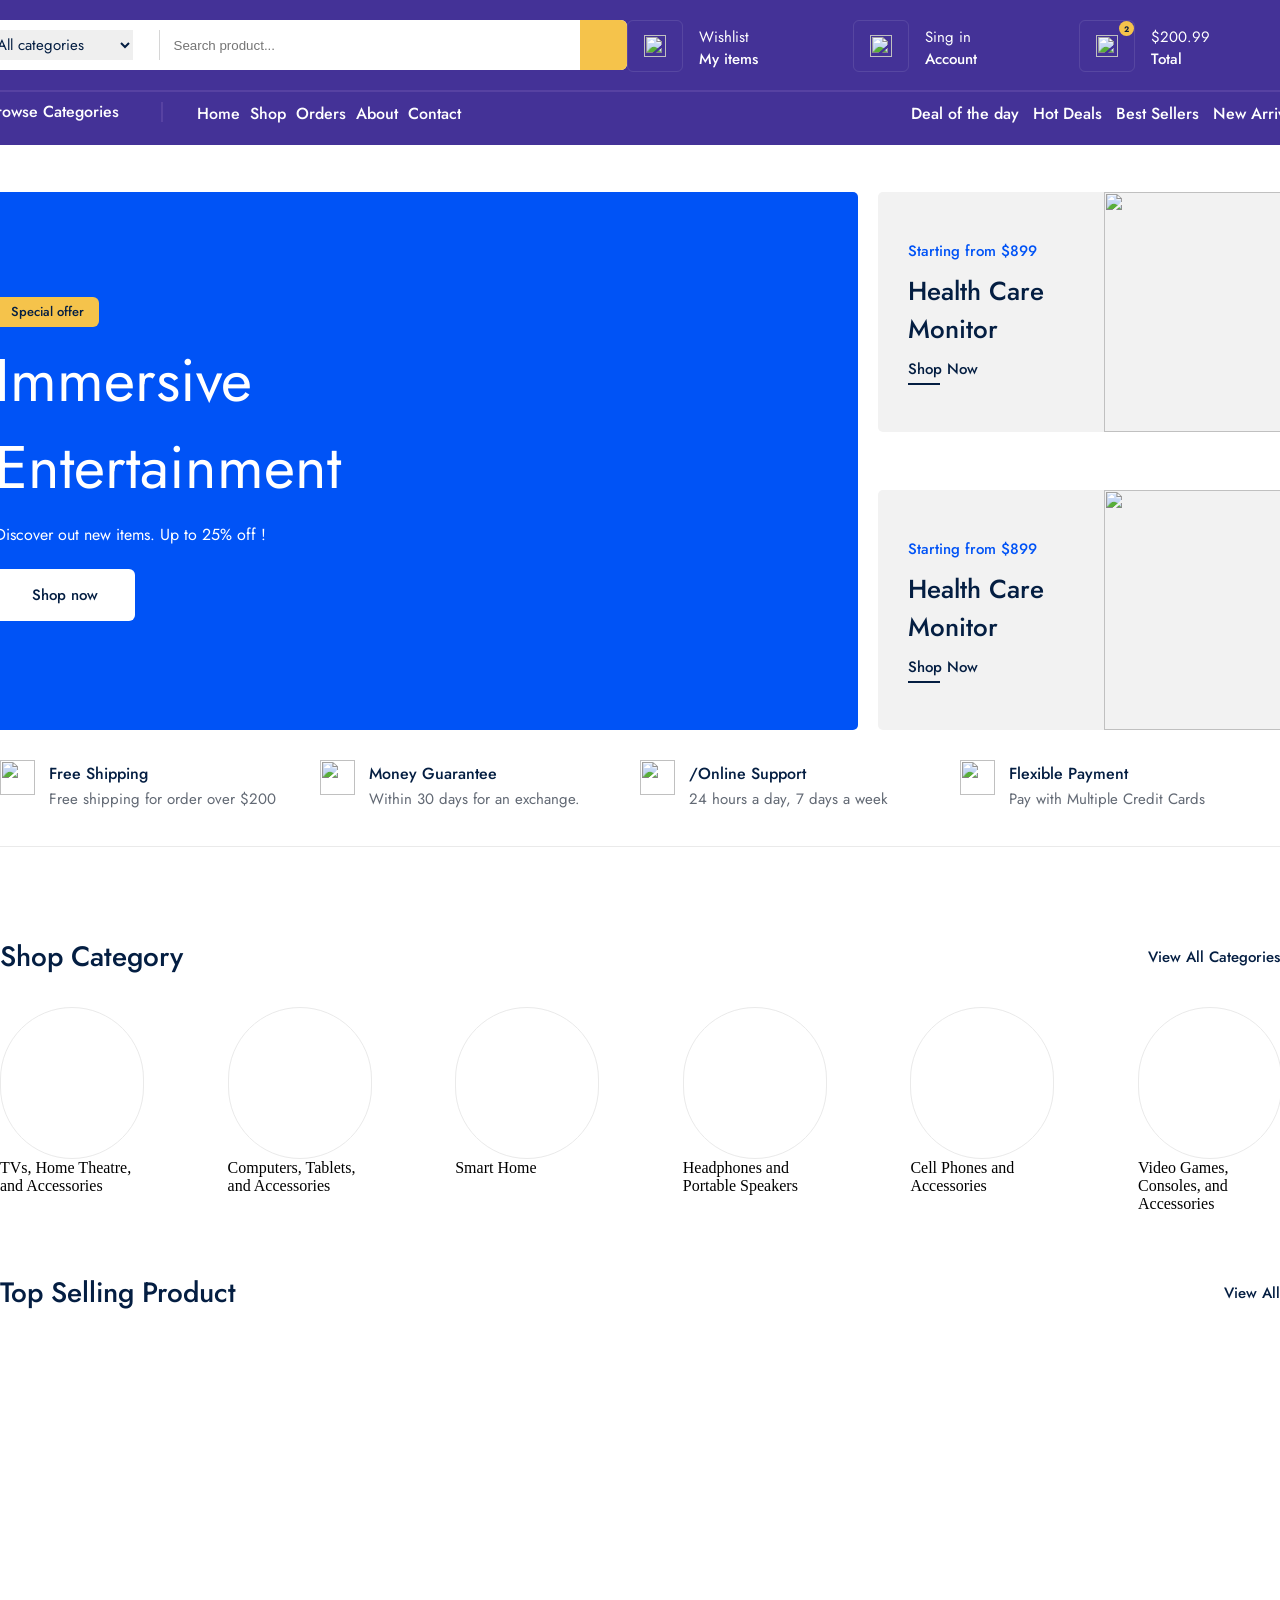
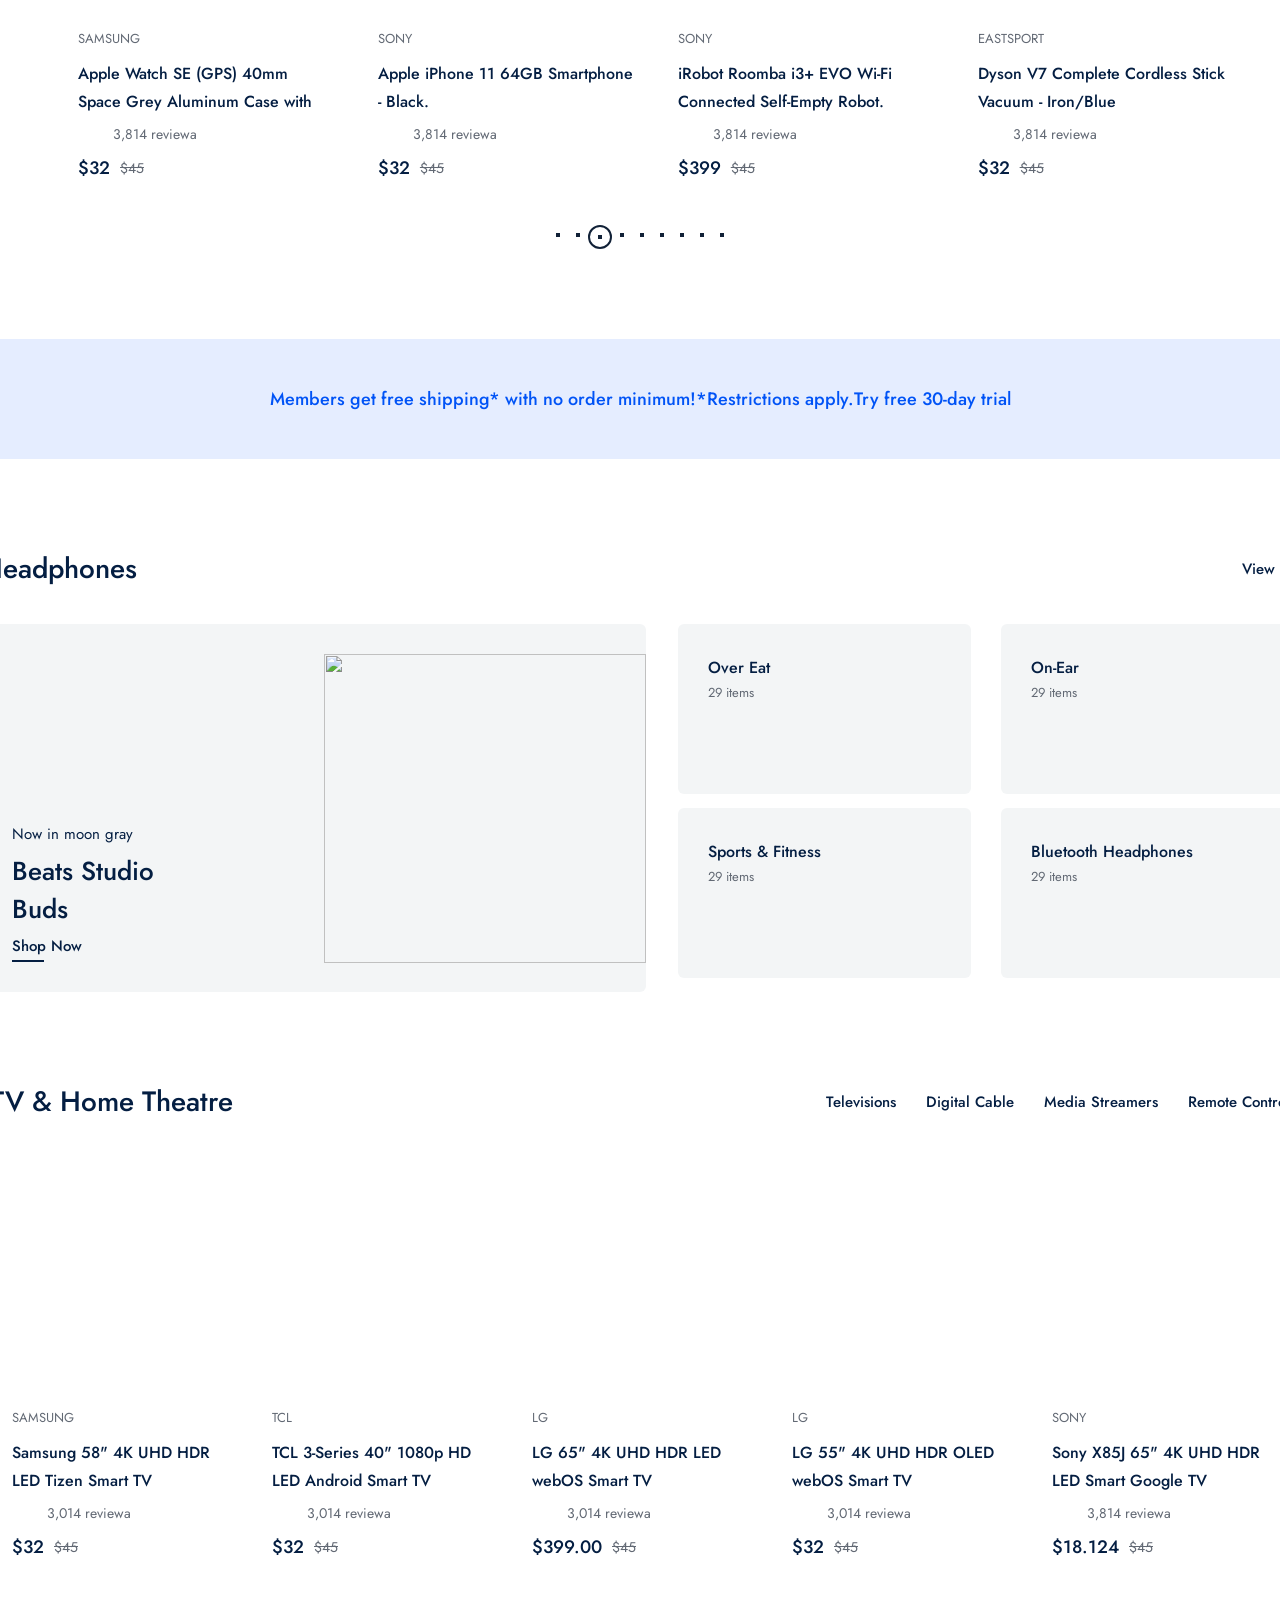
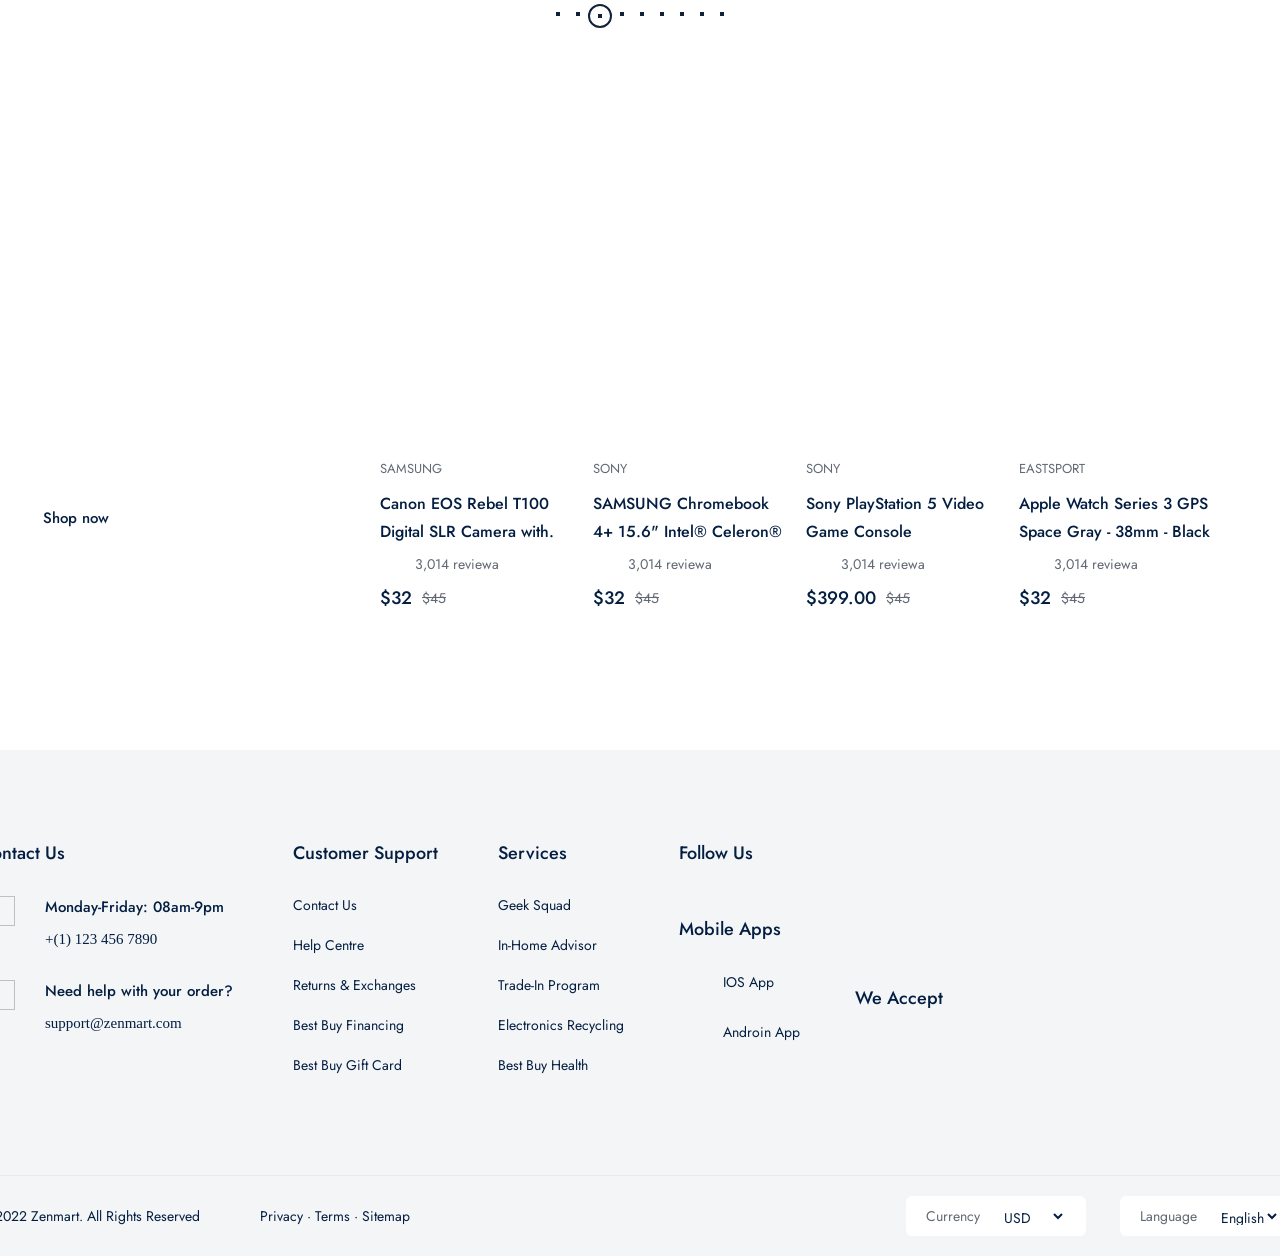
==== commit 40604711: "fix: refactoring css styles & home page" ====
--- a/index.html
+++ b/index.html
@@ -85,11 +85,11 @@
               <span>Browse Categories</span>
             </div>
             <div class="navbar_route_menu">
-              <a href="">Home</a>
-              <a href="">Shop</a>
-              <a href="">Orders</a>
-              <a href="">About</a>
-              <a href="">Contact</a>
+              <a href="./index.html">Home</a>
+              <a href="./zenmart/all.html">Shop</a>
+              <a href="./orders/cart.html">Orders</a>
+              <a href="./other/about.html">About</a>
+              <a href="./other/contact.html">Contact</a>
             </div>
 
             <div class="sorting_menu">
@@ -115,7 +115,7 @@
               <div>Special offer</div>
               <span>Immersive Entertainment</span>
               <p>Discover out new items. Up to 25% off !</p>
-              <a href="">Shop now</a>
+              <a href="./zenmart/all.html">Shop now</a>
               <img src="public/images/icons/header_img.svg" alt="" />
             </div>
           </div>
@@ -124,7 +124,7 @@
               <div class="box_left">
                 <span>Starting from $899</span>
                 <p>Health Care Monitor</p>
-                <a href="">Shop Now</a>
+                <a href="./zenmart/chosenproduct.html">Shop Now</a>
                 <div class="hover_border"></div>
               </div>
               <div class="box_right">
@@ -135,7 +135,7 @@
               <div class="box_left">
                 <span>Starting from $899</span>
                 <p>Health Care Monitor</p>
-                <a href="">Shop Now</a>
+                <a href="./zenmart/chosenproduct.html">Shop Now</a>
                 <div class="hover_border"></div>
               </div>
               <div class="box_right">
@@ -181,7 +181,7 @@
         <div class="container">
           <div class="categoty_top">
             <span>Shop Category</span>
-            <a href="">View All Categories</a>
+            <a href="./zenmart/all.html">View All Categories</a>
           </div>
           <div class="categoty_wrapper">
             <div class="category_box">
@@ -227,7 +227,7 @@
         <div class="container">
           <div class="categoty_top">
             <span>Top Selling Product </span>
-            <a href="">View All</a>
+            <a href="./zenmart/all.html">View All</a>
           </div>
           <div class="product_wrapper">
             <div class="next_prev_box">
@@ -235,7 +235,7 @@
             </div>
             <div class="product_boxes">
               <div class="product_box">
-                <a href="">
+                <a href="./zenmart/chosenproduct.html">
                   <div
                     class="product_image_box"
                     style="
@@ -270,7 +270,7 @@
                 </div>
               </div>
               <div class="product_box">
-                <a href="">
+                <a href="./zenmart/chosenproduct.html">
                   <div
                     class="product_image_box"
                     style="
@@ -320,7 +320,7 @@
                 </a>
                 <div class="product_content_box">
                   <span class="product_title">sony</span>
-                  <a href="">
+                  <a href="./zenmart/chosenproduct.html">
                     <p class="product_desc">
                       iRobot Roomba i3+ EVO Wi-Fi Connected Self-Empty Robot.
                     </p>
@@ -355,7 +355,7 @@
                 </a>
                 <div class="product_content_box">
                   <span class="product_title">Eastsport</span>
-                  <a href="">
+                  <a href="./zenmart/chosenproduct.html">
                     <p class="product_desc">
                       Dyson V7 Complete Cordless Stick Vacuum - Iron/Blue
                     </p>
@@ -432,14 +432,14 @@
         <div class="container">
           <div class="categoty_top">
             <span>Headphones </span>
-            <a href="">View All</a>
+            <a href="./zenmart/all.html">View All</a>
           </div>
           <div class="spec_product_wrapper">
             <div class="big_product_box">
               <div class="big_product_content">
                 <span>Now in moon gray</span>
                 <p>Beats Studio Buds</p>
-                <a href="">Shop Now </a>
+                <a href="./zenmart/chosenproduct.html">Shop Now </a>
                 <div class="hover_border"></div>
               </div>
               <img src="./public/images/products/headphone_big.png" alt="" />
@@ -501,13 +501,13 @@
             <div class="tv_product_boxes">
               <div class="tv_product_box">
                 <div class="product_img">
-                  <a href="">
+                  <a href="./zenmart/chosenproduct.html">
                     <img src="./public/images/products/samsung_tv.png" alt="" />
                   </a>
                 </div>
                 <div class="product_content_box">
                   <span class="product_title">Samsung</span>
-                  <a href="">
+                  <a href="./zenmart/chosenproduct.html">
                     <p class="product_desc">
                       Samsung 58" 4K UHD HDR LED Tizen Smart TV
                     </p>
@@ -528,13 +528,13 @@
               </div>
               <div class="tv_product_box">
                 <div class="product_img">
-                  <a href="">
+                  <a href="./zenmart/chosenproduct.html">
                     <img src="./public/images/products/tcl.png" alt="" />
                   </a>
                 </div>
                 <div class="product_content_box">
                   <span class="product_title">TCL</span>
-                  <a href="">
+                  <a href="./zenmart/chosenproduct.html">
                     <p class="product_desc">
                       TCL 3-Series 40" 1080p HD LED Android Smart TV (40S334-CA)
                     </p>
@@ -555,13 +555,13 @@
               </div>
               <div class="tv_product_box">
                 <div class="product_img">
-                  <a href="">
+                  <a href="./zenmart/chosenproduct.html">
                     <img src="./public/images/products/LG-UHD.png" alt="" />
                   </a>
                 </div>
                 <div class="product_content_box">
                   <span class="product_title">LG</span>
-                  <a href="">
+                  <a href="./zenmart/chosenproduct.html">
                     <p class="product_desc">
                       LG 65" 4K UHD HDR LED webOS Smart TV
                     </p>
@@ -582,13 +582,13 @@
               </div>
               <div class="tv_product_box">
                 <div class="product_img">
-                  <a href="">
+                  <a href="./zenmart/chosenproduct.html">
                     <img src="./public/images/products/LG-OLED.png" alt="" />
                   </a>
                 </div>
                 <div class="product_content_box">
                   <span class="product_title">LG</span>
-                  <a href="">
+                  <a href="./zenmart/chosenproduct.html">
                     <p class="product_desc">
                       LG 55" 4K UHD HDR OLED webOS Smart TV
                     </p>
@@ -609,13 +609,13 @@
               </div>
               <div class="tv_product_box">
                 <div class="product_img">
-                  <a href="">
+                  <a href="./zenmart/chosenproduct.html">
                     <img src="./public/images/products/SONY-TV.png" alt="" />
                   </a>
                 </div>
                 <div class="product_content_box">
                   <span class="product_title">SONY</span>
-                  <a href="">
+                  <a href="./zenmart/chosenproduct.html">
                     <p class="product_desc">
                       Sony X85J 65" 4K UHD HDR LED Smart Google TV (KD65X85J)
                     </p>
@@ -707,7 +707,7 @@
                 <span>Seconds </span>
               </div>
             </div>
-            <a href="">Shop now</a>
+            <a href="./zenmart/all.html">Shop now</a>
           </div>
           <div class="event_product_wrapper">
             <div class="next_prev_box">
@@ -720,7 +720,7 @@
             <div class="event_product_boxes">
               <div class="event_product_box">
                 <div class="event_product_img">
-                  <a href="">
+                  <a href="./zenmart/chosenproduct.html">
                     <img
                       src="./public/images/products/sony_laptop.png"
                       alt=""
@@ -750,7 +750,7 @@
               </div>
               <div class="event_product_box">
                 <div class="event_product_img">
-                  <a href=""
+                  <a href="./zenmart/chosenproduct.html"
                     ><img
                       src="./public/images/products/sony_playstation.png"
                       alt=""
@@ -780,7 +780,7 @@
               </div>
               <div class="event_product_box">
                 <div class="event_product_img">
-                  <a href="">
+                  <a href="./zenmart/chosenproduct.html">
                     <img
                       src="./public/images/products/apple_watch.png"
                       alt=""
@@ -810,7 +810,7 @@
               </div>
               <div class="event_product_box">
                 <div class="event_product_img">
-                  <a href="">
+                  <a href="./zenmart/chosenproduct.html">
                     <img
                       src="./public/images/products/canon_camera.png "
                       alt=""
--- a/public/css/commend.css
+++ b/public/css/commend.css
@@ -1,3 +1,7 @@
+:root {
+  --font: "Jost";
+}
+
 html,
 body {
   margin: 0;
@@ -23,26 +27,31 @@
 
 .navbar_frame {
   position: relative;
-  display: flex;
-  flex-direction: row;
-  justify-content: center;
+
   width: 100%;
   height: 145px;
+
+  display: flex;
+  flex-direction: row;
+  justify-content: center;
+
   background-color: rgba(68, 50, 151, 1);
   cursor: pointer;
 }
 
 .navbar_frame .container {
-  /* position: relative; */
   padding: 20px 0 14px;
-  /* width: 1320px;
-  height: auto; */
+
+  width: 1329px;
+  height: auto;
+
   flex-direction: column;
 }
 
 .navbar_frame .container .navbar_up {
   width: 100%;
   height: 50px;
+
   display: flex;
   flex-direction: row;
   justify-content: space-between;
@@ -82,7 +91,7 @@
 
   color: rgba(4, 30, 66, 1);
 
-  font-family: Jost;
+  font-family: var(--font);
   font-style: Regular;
   font-size: 15px;
   font-weight: 400;
@@ -153,7 +162,7 @@
 .navbar_frame .box_info_box span {
   color: rgba(255, 255, 255, 1);
 
-  font-family: Jost;
+  font-family: var(--font);
   font-style: Regular;
   font-size: 15px;
   font-weight: 400;
@@ -165,7 +174,7 @@
 .navbar_frame .box_info_box strong {
   color: rgba(255, 255, 255, 1);
 
-  font-family: Jost;
+  font-family: var(--font);
   font-style: Regular;
   font-size: 15px;
   font-weight: 500;
@@ -190,7 +199,7 @@
 
   color: rgba(11, 30, 64, 1);
 
-  font-family: Jost;
+  font-family: var(--font);
   font-style: Bold;
   font-size: 8px;
   font-weight: 700;
@@ -232,7 +241,7 @@
 
   color: rgba(255, 255, 255, 1);
 
-  font-family: Jost;
+  font-family: var(--font);
   font-style: Medium;
   font-size: 16px;
   font-weight: 500;
@@ -249,7 +258,7 @@
 
 .navbar_frame .navbar_route_menu a {
   margin-right: 10px;
-  font-family: Jost;
+  font-family: var(--font);
   font-style: Medium;
   font-size: 16px;
   font-weight: 500;
@@ -266,7 +275,7 @@
   margin-left: 10px;
   color: rgba(255, 255, 255, 1);
 
-  font-family: Jost;
+  font-family: var(--font);
   font-style: Medium;
   font-size: 16px;
   font-weight: 500;
@@ -292,7 +301,7 @@
   display: block;
 
   color: rgba(4, 30, 66, 1);
-  font-family: Jost;
+  font-family: var(--font);
   font-style: Medium;
   font-size: 18px;
   font-weight: 500;
@@ -332,7 +341,7 @@
 
 .footer_frame .footer_contact_main strong {
   color: rgba(4, 30, 66, 1);
-  font-family: Jost;
+  font-family: var(--font);
   font-style: Medium;
   font-size: 15px;
   font-weight: 500;
@@ -343,7 +352,7 @@
   margin-top: 10px;
 
   color: rgba(4, 30, 66, 1);
-  font-family: Jost;
+  font-family: Jvar(--font);
   font-style: Regular;
   font-size: 15px;
   font-weight: 400;
@@ -359,7 +368,7 @@
 
 .footer_frame .footer_support_box a {
   color: rgba(4, 30, 66, 1);
-  font-family: Jost;
+  font-family: var(--font);
   font-style: Regular;
   font-size: 14px;
   font-weight: 400;
@@ -401,7 +410,7 @@
 .footer_frame .mobile_app_box span {
   margin-left: 20px;
   color: rgba(4, 30, 66, 1);
-  font-family: Jost;
+  font-family: var(--font);
   font-style: Regular;
   font-size: 14px;
   font-weight: 400;
@@ -447,7 +456,7 @@
   margin-right: 60px;
 
   color: rgba(4, 30, 66, 1);
-  font-family: Jost;
+  font-family: var(--font);
   font-style: Regular;
   font-size: 14px;
   font-weight: 400;
@@ -482,7 +491,7 @@
 .footer_frame .footer_select_box span {
   color: rgba(98, 105, 116, 1);
 
-  font-family: Jost;
+  font-family: var(--font);
   font-style: Regular;
   font-size: 14px;
   font-weight: 400;
@@ -500,7 +509,7 @@
 
   color: rgba(4, 30, 66, 1);
 
-  font-family: Jost;
+  font-family: var(--font);
   font-style: Regular;
   font-size: 14px;
   font-weight: 400;
